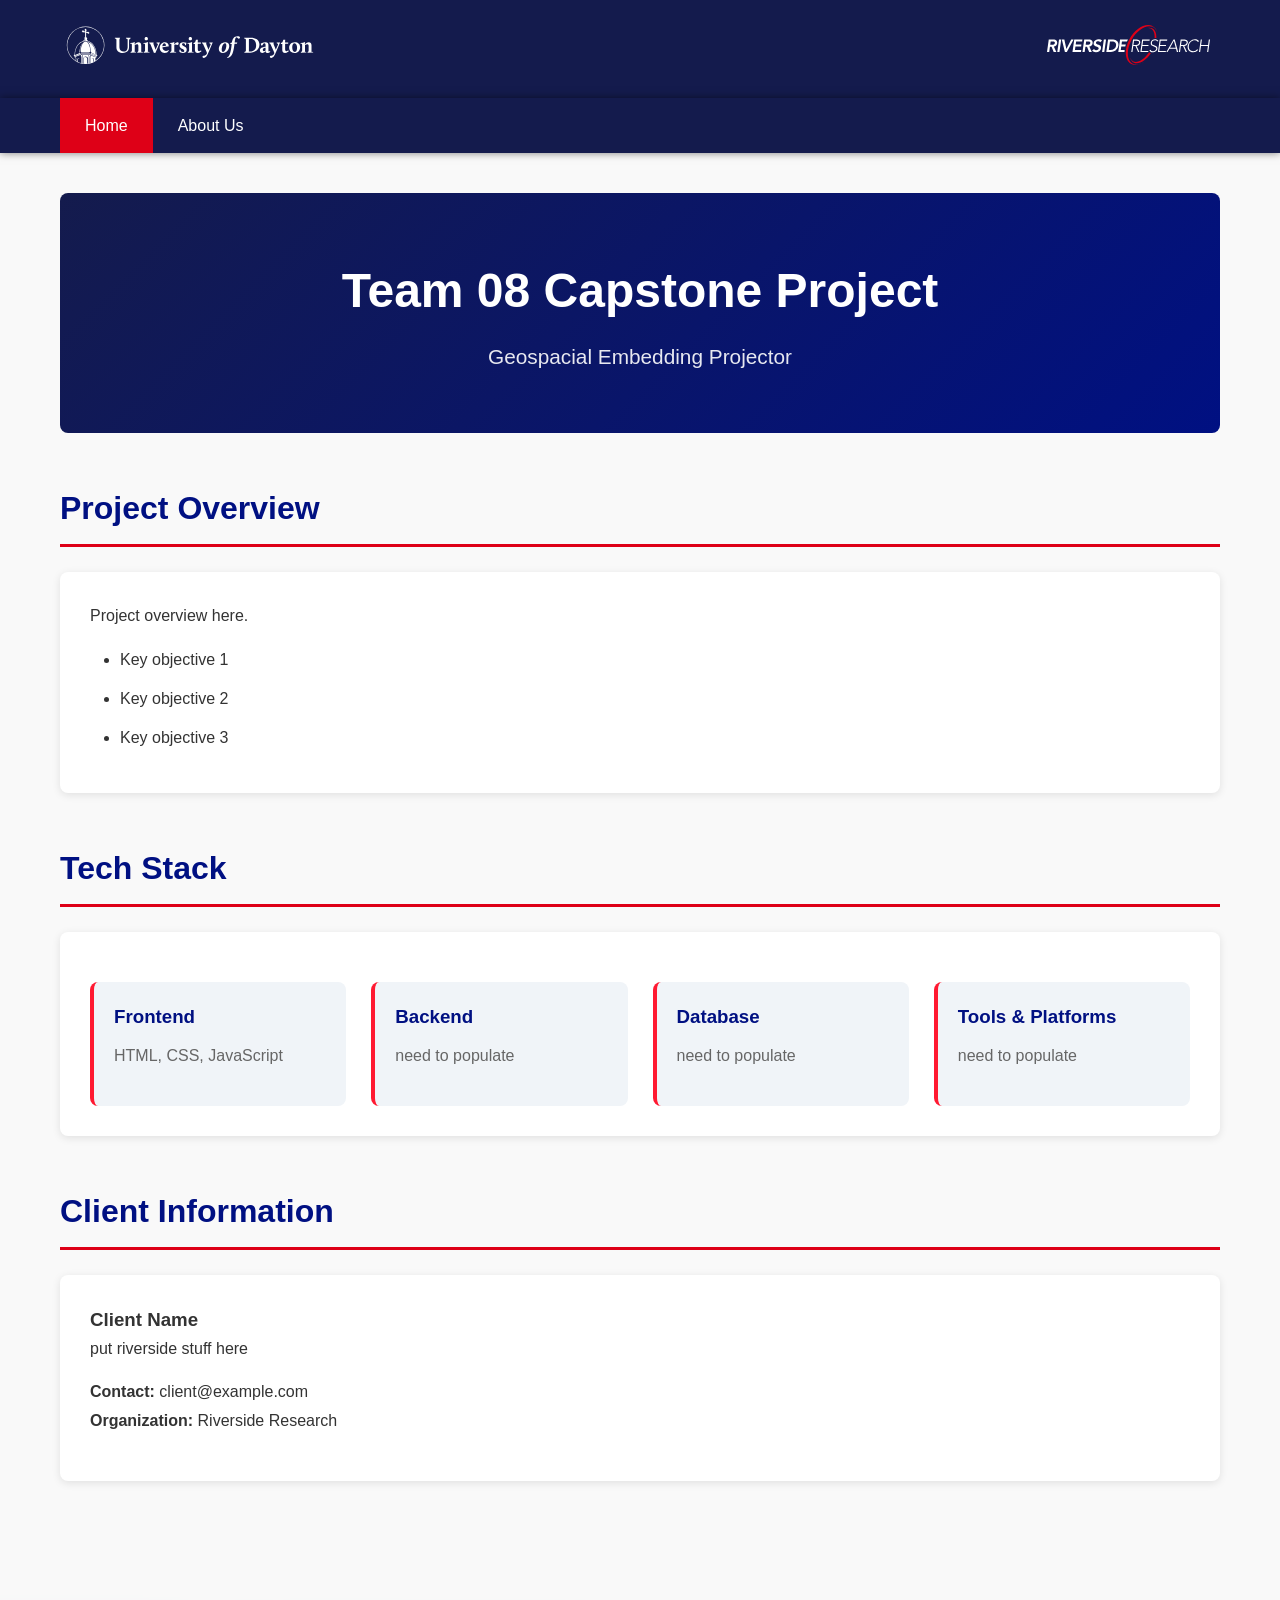
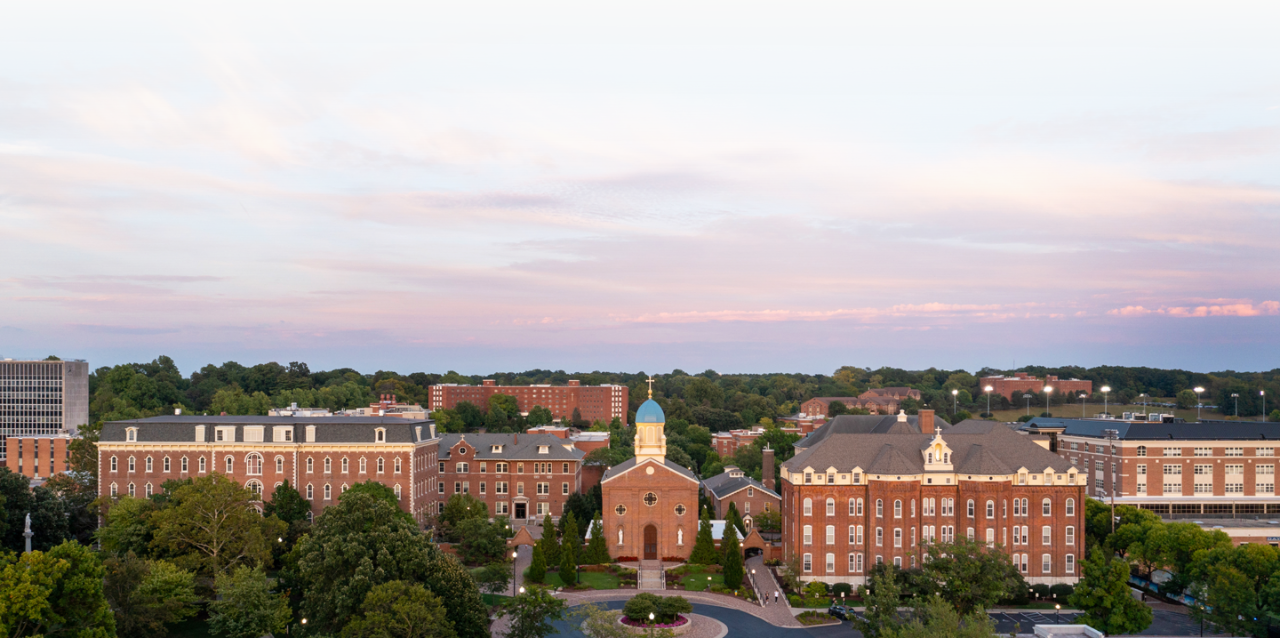
==== index.html @ 8d1a8d8e "fix conflict" ====
<!doctype html>
<!doctype html>
<html lang="en">
  <head>
    <meta charset="UTF-8" />
    <meta name="viewport" content="width=device-width, initial-scale=1.0" />
  <head>
    <meta charset="UTF-8" />
    <meta name="viewport" content="width=device-width, initial-scale=1.0" />
    <title>Team 08 Capstone Project</title>
    <link rel="stylesheet" href="css/style.css" />
    <link rel="icon" type="image/png" href="assets/logos/udayton.png" />
    <script src="scripts/header.js"></script>
  </head>
  <body>
    <div id="header" class="header"></div>
    <!-- Main Content -->
    <main>
      <section class="hero">
        <h1>Team 08 Capstone Project</h1>
        <p class="subtitle">Geospacial Embedding Projector</p>
      </section>

      <!-- Project Overview Section -->
      <section class="project-section">
        <h2>Project Overview</h2>
        <div class="section-content">
          <p>Project overview here.</p>
          <ul>
            <li>Key objective 1</li>
            <li>Key objective 2</li>
            <li>Key objective 3</li>
          </ul>
        </div>
      </section>

      <!-- Tech Stack Section -->
      <section class="project-section">
        <h2>Tech Stack</h2>
        <div class="section-content">
          <div class="tech-grid">
            <div class="tech-item">
              <h3>Frontend</h3>
              <p>HTML, CSS, JavaScript</p>
            </div>
            <div class="tech-item">
              <h3>Backend</h3>
              <p>need to populate</p>
            </div>
            <div class="tech-item">
              <h3>Database</h3>
              <p>need to populate</p>
            </div>
            <div class="tech-item">
              <h3>Tools & Platforms</h3>
              <p>need to populate</p>
            </div>
          </div>
        </div>
      </section>

      <!-- Client Information Section -->
      <section class="project-section">
        <h2>Client Information</h2>
        <div class="section-content">
          <h3>Client Name</h3>
          <p>put riverside stuff here</p>
          <p>
            <strong>Contact:</strong> client@example.com<br />
            <strong>Organization:</strong> Riverside Research
          </p>
        </div>
      </section>
    </main>
  </body>
  <footer>
    <img src="assets\aerial-view-of-chapel.jpg" alt="School Footer" />
  </footer>
</html>
---- css/style.css ----
:root {
  --dark-blue: #141b4d;
  --blue: #001082;
  --pale-blue: #485fff;
  --light-blue: #d5daff;
  --grey: #a7b3bf;
  --light-grey: #e8eef4;
  --off-white: #f9f9f9;
  --red: #de0017;
  --lighter-red: #ff1931;
  --green: #008b24;
  --lighter-green: #00be31;
}

/* General Styles */
* {
  margin: 0;
  padding: 0;
  box-sizing: border-box;
}

body {
  font-family: "Segoe UI", Tahoma, Geneva, Verdana, sans-serif;
  line-height: 1.6;
  color: #333;
  background-color: var(--off-white);
}

body::-webkit-scrollbar {
  display: none;
}

/* Header */
.header {
  position: sticky;
  top: 0;
  z-index: 100;
}
.header-container {
  /* box-shadow: 0 2px 4px rgba(0, 0, 0, 0.5); */
  /* z-index: 100; */
  background-color: var(--dark-blue);
}

.logo-section {
  display: flex;
  justify-content: space-between;
  align-items: center;
  max-width: 1200px;
  margin: 0 auto;
  padding: 20px;
}

.school-logo {
  height: 50px;
  width: auto;
  cursor: pointer;
}

.corp-logo {
  margin-right: 10px;
  height: 40px;
  width: auto;
  cursor: pointer;
}

@media (max-width: 768px) {
  .school-logo {
    height: 40px;
  }
  .corp-logo {
    height: 36px;
  }
}

@media (max-width: 480px) {
  .school-logo {
    height: 32px;
  }
  .corp-logo {
    height: 32px;
  }
}

/* Navigation Bar */
.navbar {
  box-shadow: 0 0 8px rgba(0, 0, 0, 0.5);
  z-index: 100;
  position: sticky;
  top: 0;
  background-color: var(--dark-blue);
  padding: 0;
}

.navbar ul {
  max-width: 1200px;
  margin: 0 auto;
  list-style: none;
  display: flex;
  padding: 0 20px;
}

.navbar li {
  margin: 0;
}

.navbar a {
  display: block;
  color: #fff;
  text-decoration: none;
  padding: 15px 25px;
  transition: background-color 0.3s ease;
  font-weight: 500;
}
.navbar a:hover {
  background-color: var(--blue);
}

.navbar a.active {
  background-color: var(--red);
}
.navbar a.active:hover {
  background-color: var(--lighter-red);
}

/* Main Content */
main {
  max-width: 1200px;
  margin: 0 auto;
  padding: 40px 20px;
}

/* Hero Section */
.hero {
  text-align: center;
  padding: 60px 20px;
  background: linear-gradient(135deg, var(--dark-blue) 0%, var(--blue) 100%);
  color: #fff;
  border-radius: 8px;
  margin-bottom: 50px;
}

.hero h1 {
  font-size: 3rem;
  margin-bottom: 10px;
}

.hero .subtitle {
  font-size: 1.3rem;
  opacity: 0.9;
}

/* Project Section */
.project-section {
  margin-bottom: 50px;
}

.project-section h2 {
  font-size: 2rem;
  color: var(--blue);
  margin-bottom: 25px;
  border-bottom: 3px solid var(--red);
  padding-bottom: 10px;
}

.section-content {
  background-color: #fff;
  padding: 30px;
  border-radius: 8px;
  box-shadow: 0 2px 8px rgba(0, 0, 0, 0.1);
}

.section-content p {
  margin-bottom: 15px;
  line-height: 1.8;
}

.section-content ul {
  margin-left: 30px;
  margin-top: 15px;
}

.section-content li {
  margin-bottom: 10px;
  line-height: 1.8;
}

/* Tech Grid */
.tech-grid {
  display: grid;
  grid-template-columns: repeat(auto-fit, minmax(250px, 1fr));
  gap: 25px;
  margin-top: 20px;
}

.tech-item {
  background-color: #f0f4f8;
  padding: 20px;
  border-radius: 8px;
  border-left: 4px solid var(--lighter-red);
  transition: transform 0.3s ease;
}

.tech-item:hover {
  transform: translateY(-5px);
}

.tech-item h3 {
  color: var(--blue);
  margin-bottom: 10px;
}

.tech-item p {
  color: #666;
}

/* Team Grid */
.team-grid {
  display: grid;
  grid-template-columns: repeat(auto-fit, minmax(220px, 1fr));
  gap: 24px;
  margin-top: 30px;
  justify-items: center;
}

.team-member {
  background-color: #fff;
  border-radius: 8px;
  overflow: hidden;
  box-shadow: 0 4px 12px rgba(0, 0, 0, 0.1);
  transition:
    transform 0.3s ease,
    box-shadow 0.3s ease;
  text-align: center;
  padding: 18px 16px 24px;
  max-width: 320px;
  width: 100%;
}

.team-member:hover {
  transform: translateY(-10px);
  box-shadow: 0 8px 20px rgba(0, 0, 0, 0.15);
}

.member-photo {
  display: block;
  margin-left: auto;
  margin-right: auto;
}

/* Full-width cover photo (use class "member-photo cover") */
.member-photo.cover {
  width: 100%;
  height: 220px;
  object-fit: cover;
  border-radius: 6px 6px 0 0;
}

/* Headshot / avatar (use class "member-photo headshot") */
.member-photo.headshot {
  width: 120px;
  height: 120px;
  object-fit: cover;
  border-radius: 50%;
  margin-top: 6px;
}

.team-member h3 {
  color: var(--blue);
  font-size: 1.4rem;
  margin: 20px 20px 5px 20px;
}

.member-role {
  color: var(--lighter-red);
  font-weight: 600;
  margin: 5px 20px;
  font-size: 0.95rem;
}

.member-bio {
  padding: 0 20px 20px 20px;
  color: #666;
  font-size: 0.95rem;
  line-height: 1.6;
}

/* Footer */
footer {
  margin: 0;
  padding: 0;
}

footer img {
  width: 100%;
  height: auto;
  display: block;
}

/* Responsive Design */
@media (max-width: 768px) {
  .hero h1 {
    font-size: 2rem;
  }

  .hero .subtitle {
    font-size: 1rem;
  }

  .project-section h2 {
    font-size: 1.5rem;
  }

  .tech-grid {
    grid-template-columns: 1fr;
  }

  .team-grid {
    grid-template-columns: 1fr;
  }
}

@media (max-width: 480px) {
  .hero h1 {
    font-size: 1.5rem;
  }

  .section-content {
    padding: 20px;
  }
}
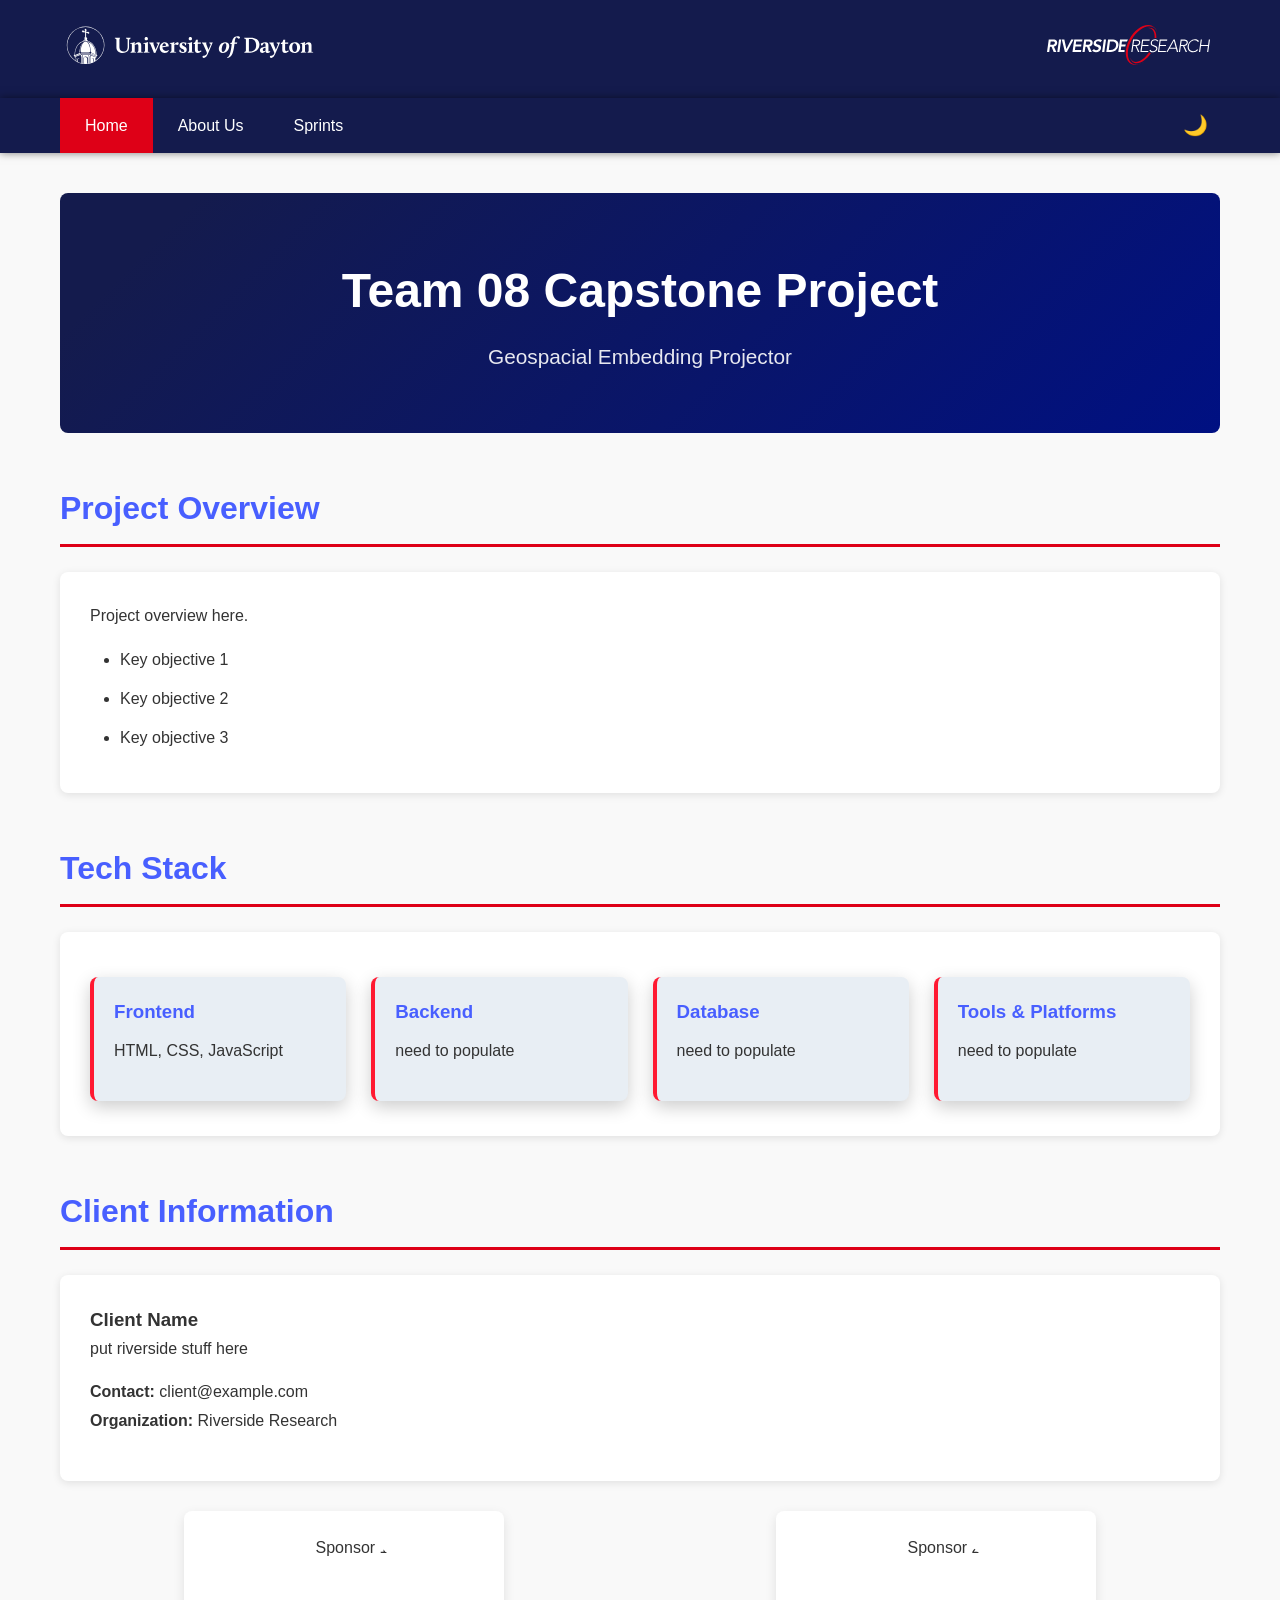
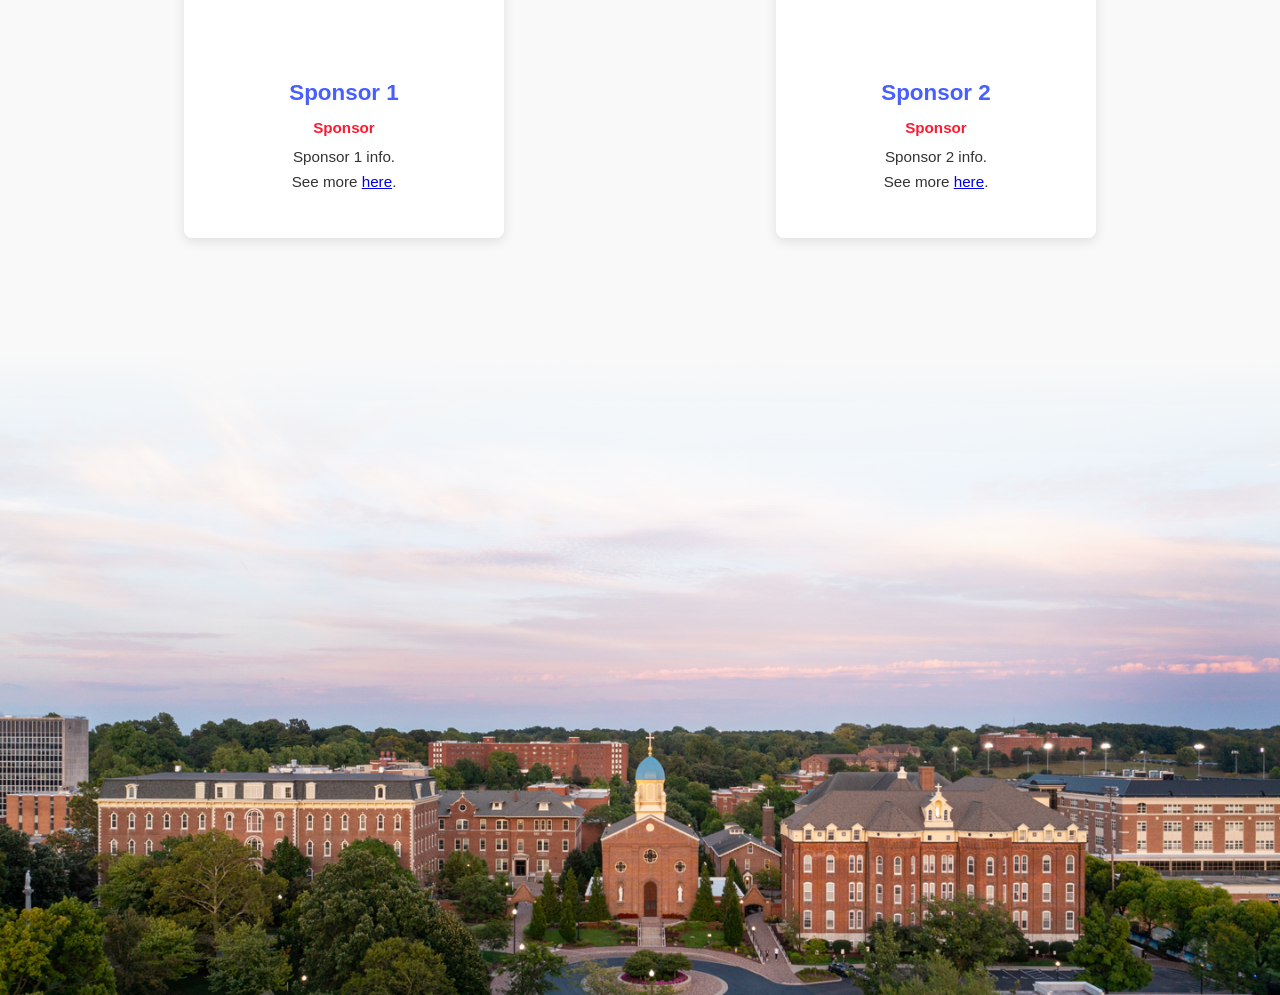
==== commit 83cb7192: "Themeing update + Dark Mode" ====
--- a/index.html
+++ b/index.html
@@ -1,4 +1,3 @@
-<!doctype html>
 <!doctype html>
 <html lang="en">
   <head>
@@ -70,6 +69,41 @@
             <strong>Organization:</strong> Riverside Research
           </p>
         </div>
+        <div class="team-grid">
+          <!-- Sponsor 1 -->
+          <div class="team-member">
+            <img
+              src="assets/portraits/Sponsor-1.jpg"
+              alt="Sponsor 1"
+              class="member-photo headshot"
+            />
+            <h3>Sponsor 1</h3>
+            <p class="member-role">Sponsor</p>
+            <p class="member-bio">
+              Sponsor 1 info.
+              <br />
+              See more
+              <a href="Sponser Site" target="_blank">here</a>.
+            </p>
+          </div>
+
+          <!-- Sponsor 2 -->
+          <div class="team-member">
+            <img
+              src="assets/portraits/Sponsor-2.jpg"
+              alt="Sponsor 2"
+              class="member-photo headshot"
+            />
+            <h3>Sponsor 2</h3>
+            <p class="member-role">Sponsor</p>
+            <p class="member-bio">
+              Sponsor 2 info.
+              <br />
+              See more
+              <a href="Sponser Site" target="_blank">here</a>.
+            </p>
+          </div>
+        </div>
       </section>
     </main>
   </body>
--- a/css/style.css
+++ b/css/style.css
@@ -1,29 +1,51 @@
 :root {
-  --dark-blue: #141b4d;
-  --blue: #001082;
-  --pale-blue: #485fff;
-  --light-blue: #d5daff;
-  --grey: #a7b3bf;
-  --light-grey: #e8eef4;
-  --off-white: #f9f9f9;
-  --red: #de0017;
-  --lighter-red: #ff1931;
-  --green: #008b24;
-  --lighter-green: #00be31;
+  --main-color: #141b4d;
+  --secondary-color: #001082;
+  --accent-color: #485fff;
+  --extra-color: #d5daff;
+  --text: #333;
+  --main-grey: #e8eef4;
+  --main-white: #f9f9f9;
+  --main-red: #de0017;
+  --accent-red: #ff1931;
+  --main-green: #008b24;
+  --accent-green: #00be31;
+  --base-1: #fff;
+  --base-2: #000;
+}
+:root.dark-mode {
+  --main-color: #0d1238;
+  --secondary-color: #001082;
+  --accent-color: #485fff;
+  --extra-color: #d5daff;
+  --text: #e6e9f2;
+  --main-grey: #1c1f2e;
+  --main-white: #121420;
+  --main-red: #de0017;
+  --accent-red: #ff1931;
+  --main-green: #008b24;
+  --accent-green: #00be31;
+  --base-1: #1a1d2b;
+  --base-2: #ffffff;
 }
 
 /* General Styles */
 * {
+  overscroll-behavior: none;
   margin: 0;
   padding: 0;
   box-sizing: border-box;
+  transition:
+    background-color 0.3s ease,
+    color 0.3s ease,
+    border-color 0.3s ease;
 }
 
 body {
   font-family: "Segoe UI", Tahoma, Geneva, Verdana, sans-serif;
   line-height: 1.6;
-  color: #333;
-  background-color: var(--off-white);
+  background-color: var(--main-white);
+  color: var(--text);
 }
 
 body::-webkit-scrollbar {
@@ -39,7 +61,7 @@
 .header-container {
   /* box-shadow: 0 2px 4px rgba(0, 0, 0, 0.5); */
   /* z-index: 100; */
-  background-color: var(--dark-blue);
+  background-color: var(--main-color);
 }
 
 .logo-section {
@@ -88,8 +110,9 @@
   z-index: 100;
   position: sticky;
   top: 0;
-  background-color: var(--dark-blue);
+  background-color: var(--main-color);
   padding: 0;
+  color: #fff;
 }
 
 .navbar ul {
@@ -100,9 +123,9 @@
   padding: 0 20px;
 }
 
-.navbar li {
+/* .navbar li {
   margin: 0;
-}
+} */
 
 .navbar a {
   display: block;
@@ -113,14 +136,28 @@
   font-weight: 500;
 }
 .navbar a:hover {
-  background-color: var(--blue);
+  background-color: var(--secondary-color);
 }
 
 .navbar a.active {
-  background-color: var(--red);
+  background-color: var(--main-red);
 }
 .navbar a.active:hover {
-  background-color: var(--lighter-red);
+  background-color: var(--accent-red);
+}
+
+.theme-btn {
+  background: none;
+  color: var(--base-1);
+  padding: 0px 12px;
+  cursor: pointer;
+  font-size: 20px;
+  border: none;
+  margin-left: auto;
+}
+
+.theme-btn:hover {
+  background-color: var(--secondary-color);
 }
 
 /* Main Content */
@@ -134,10 +171,15 @@
 .hero {
   text-align: center;
   padding: 60px 20px;
-  background: linear-gradient(135deg, var(--dark-blue) 0%, var(--blue) 100%);
-  color: #fff;
+  background: linear-gradient(
+    135deg,
+    var(--main-color) 10%,
+    var(--secondary-color) 100%
+  );
+  color: var(--white);
   border-radius: 8px;
   margin-bottom: 50px;
+  color: #fff;
 }
 
 .hero h1 {
@@ -157,14 +199,14 @@
 
 .project-section h2 {
   font-size: 2rem;
-  color: var(--blue);
+  color: var(--accent-color);
   margin-bottom: 25px;
-  border-bottom: 3px solid var(--red);
+  border-bottom: 3px solid var(--main-red);
   padding-bottom: 10px;
 }
 
 .section-content {
-  background-color: #fff;
+  background-color: var(--base-1);
   padding: 30px;
   border-radius: 8px;
   box-shadow: 0 2px 8px rgba(0, 0, 0, 0.1);
@@ -194,24 +236,20 @@
 }
 
 .tech-item {
-  background-color: #f0f4f8;
+  background-color: var(--main-grey);
   padding: 20px;
   border-radius: 8px;
-  border-left: 4px solid var(--lighter-red);
-  transition: transform 0.3s ease;
-}
-
-.tech-item:hover {
+  border-left: 4px solid var(--accent-red);
   transform: translateY(-5px);
-}
-
+  box-shadow: 0 6px 18px rgba(0, 0, 0, 0.2);
+}
 .tech-item h3 {
-  color: var(--blue);
+  color: var(--accent-color);
   margin-bottom: 10px;
 }
 
 .tech-item p {
-  color: #666;
+  color: var(--text);
 }
 
 /* Team Grid */
@@ -224,7 +262,7 @@
 }
 
 .team-member {
-  background-color: #fff;
+  background-color: var(--base-1);
   border-radius: 8px;
   overflow: hidden;
   box-shadow: 0 4px 12px rgba(0, 0, 0, 0.1);
@@ -266,13 +304,13 @@
 }
 
 .team-member h3 {
-  color: var(--blue);
+  color: var(--accent-color);
   font-size: 1.4rem;
   margin: 20px 20px 5px 20px;
 }
 
 .member-role {
-  color: var(--lighter-red);
+  color: var(--accent-red);
   font-weight: 600;
   margin: 5px 20px;
   font-size: 0.95rem;
@@ -280,7 +318,7 @@
 
 .member-bio {
   padding: 0 20px 20px 20px;
-  color: #666;
+  color: var(--text);
   font-size: 0.95rem;
   line-height: 1.6;
 }
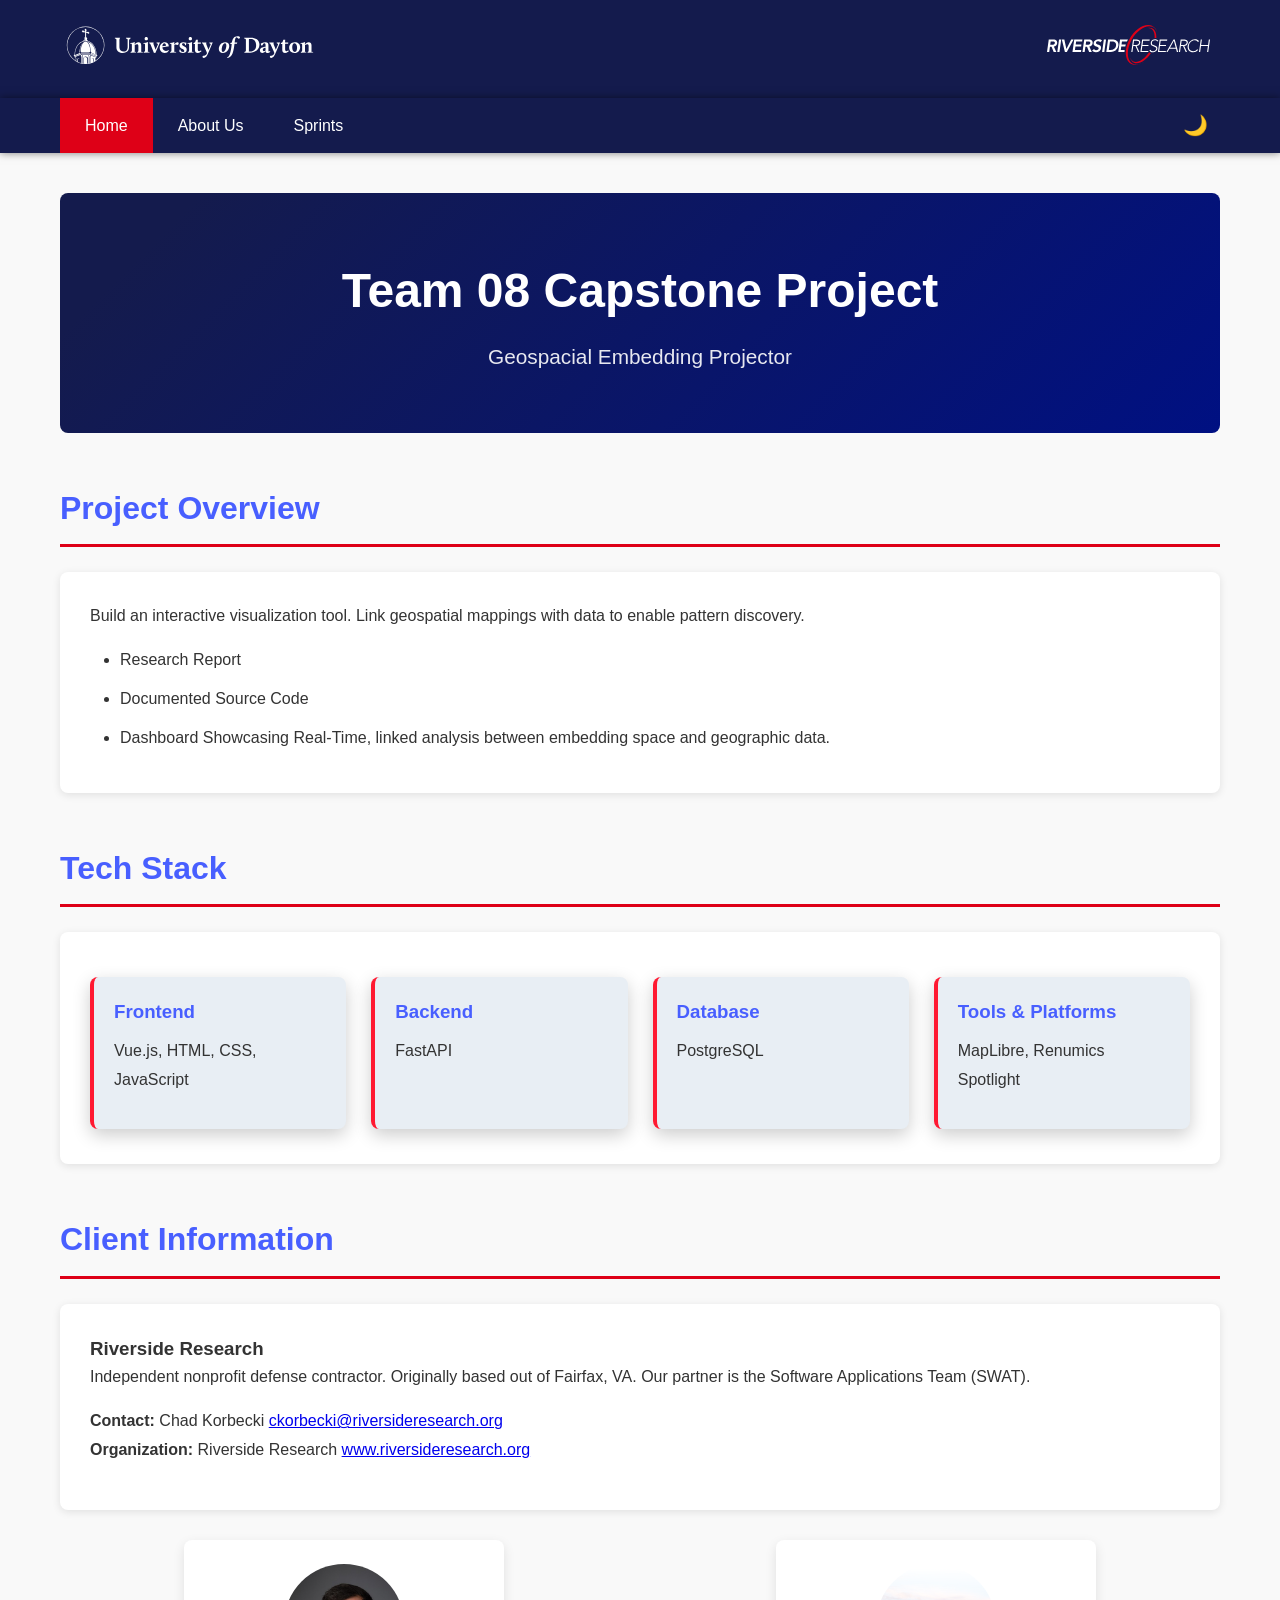
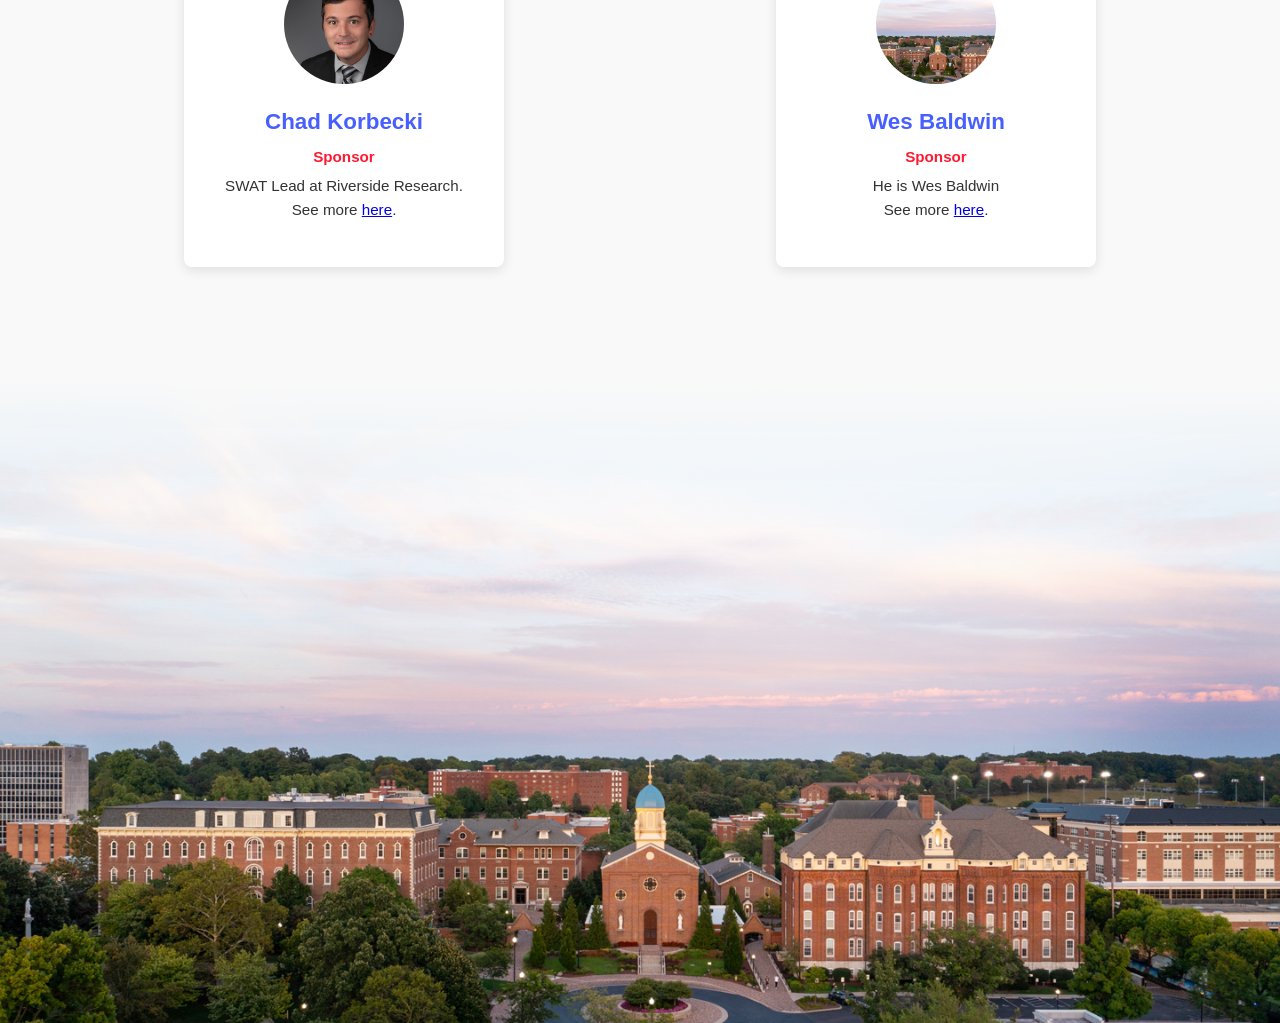
==== commit 78a0c011: "fill out website info" ====
--- a/index.html
+++ b/index.html
@@ -1,3 +1,4 @@
+<!doctype html>
 <!doctype html>
 <html lang="en">
   <head>
@@ -24,11 +25,13 @@
       <section class="project-section">
         <h2>Project Overview</h2>
         <div class="section-content">
-          <p>Project overview here.</p>
+          <p>Build an interactive visualization tool. 
+Link geospatial mappings with data to enable pattern discovery.
+</p>
           <ul>
-            <li>Key objective 1</li>
-            <li>Key objective 2</li>
-            <li>Key objective 3</li>
+            <li>Research Report</li>
+            <li>Documented Source Code</li>
+            <li>Dashboard Showcasing Real-Time, linked analysis between embedding space and geographic data.</li>
           </ul>
         </div>
       </section>
@@ -40,19 +43,19 @@
           <div class="tech-grid">
             <div class="tech-item">
               <h3>Frontend</h3>
-              <p>HTML, CSS, JavaScript</p>
+              <p>Vue.js, HTML, CSS, JavaScript</p>
             </div>
             <div class="tech-item">
               <h3>Backend</h3>
-              <p>need to populate</p>
+              <p>FastAPI</p>
             </div>
             <div class="tech-item">
               <h3>Database</h3>
-              <p>need to populate</p>
+              <p>PostgreSQL</p>
             </div>
             <div class="tech-item">
               <h3>Tools & Platforms</h3>
-              <p>need to populate</p>
+              <p>MapLibre, Renumics Spotlight</p>
             </div>
           </div>
         </div>
@@ -62,42 +65,43 @@
       <section class="project-section">
         <h2>Client Information</h2>
         <div class="section-content">
-          <h3>Client Name</h3>
-          <p>put riverside stuff here</p>
+          <h3>Riverside Research</h3>
+          <p>Independent nonprofit defense contractor. Originally based out of Fairfax, VA. Our partner is the Software Applications Team (SWAT).</p>
           <p>
-            <strong>Contact:</strong> client@example.com<br />
-            <strong>Organization:</strong> Riverside Research
+            <strong>Contact:</strong> Chad Korbecki <a href="mailto:ckorbecki@riversideresearch.org">ckorbecki@riversideresearch.org</a><br />
+            <strong>Organization:</strong> Riverside Research 
+            <a href="https://www.riversideresearch.org/" target="_blank">www.riversideresearch.org</a>
           </p>
         </div>
         <div class="team-grid">
           <!-- Sponsor 1 -->
           <div class="team-member">
             <img
-              src="assets/portraits/Sponsor-1.jpg"
-              alt="Sponsor 1"
+              src="assets/portraits/chad-headshot.jpg"
+              alt="Chad Korbecki"
               class="member-photo headshot"
             />
-            <h3>Sponsor 1</h3>
+            <h3>Chad Korbecki</h3>
             <p class="member-role">Sponsor</p>
             <p class="member-bio">
-              Sponsor 1 info.
+              SWAT Lead at Riverside Research.
               <br />
               See more
-              <a href="Sponser Site" target="_blank">here</a>.
+              <a href="https://www.linkedin.com/in/chad-korbecki-10635127/" target="_blank">here</a>.
             </p>
           </div>
 
           <!-- Sponsor 2 -->
           <div class="team-member">
             <img
-              src="assets/portraits/Sponsor-2.jpg"
+              src="assets/aerial-view-of-chapel.jpg"
               alt="Sponsor 2"
               class="member-photo headshot"
             />
-            <h3>Sponsor 2</h3>
+            <h3>Wes Baldwin</h3>
             <p class="member-role">Sponsor</p>
             <p class="member-bio">
-              Sponsor 2 info.
+              He is Wes Baldwin
               <br />
               See more
               <a href="Sponser Site" target="_blank">here</a>.
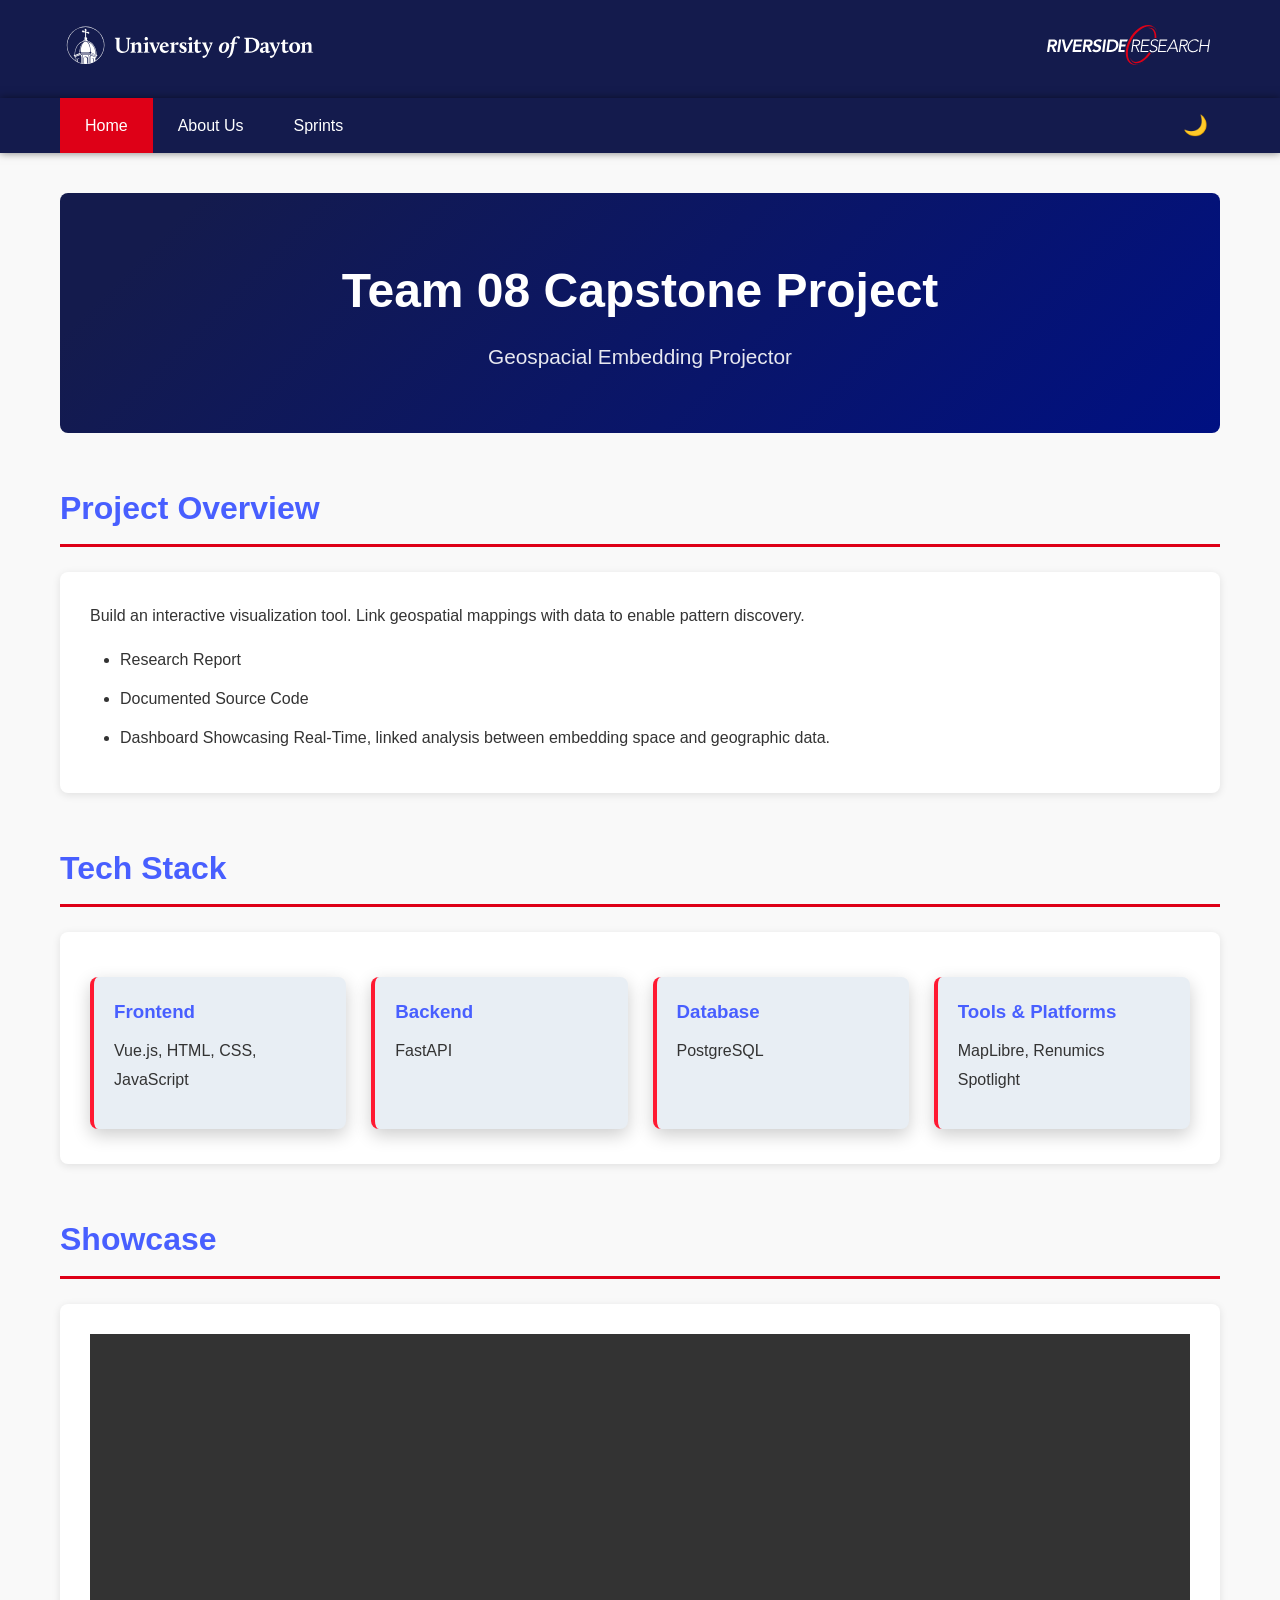
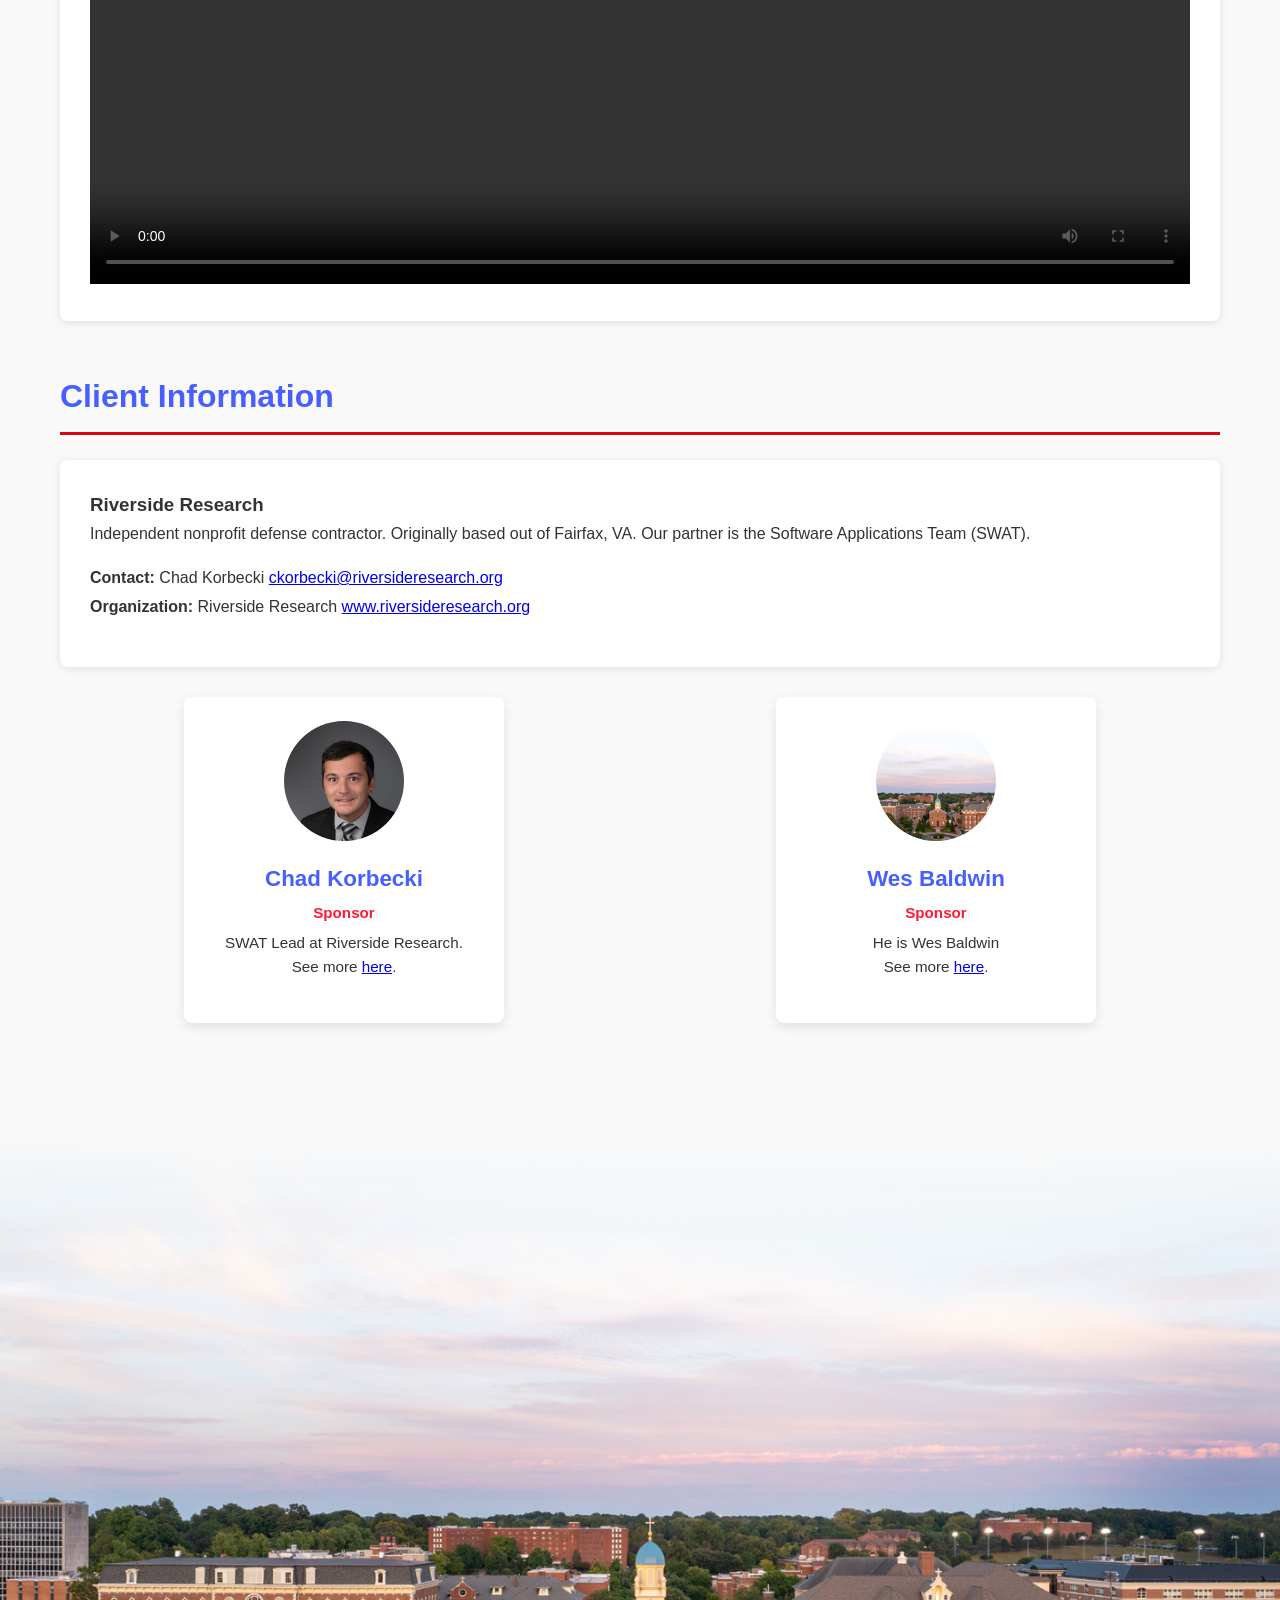
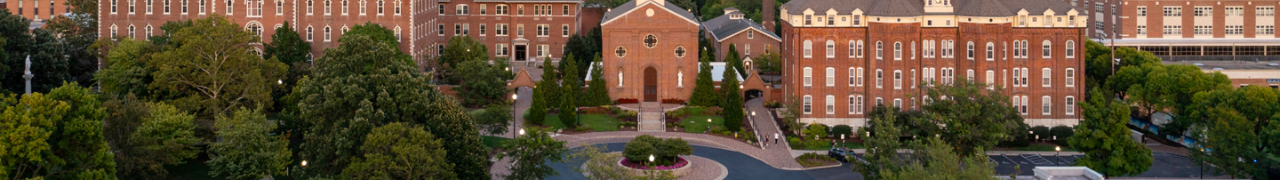
==== commit d3bb801c: "Add Demo Video" ====
--- a/index.html
+++ b/index.html
@@ -61,6 +61,14 @@
         </div>
       </section>
 
+      <!-- Demo Section -->
+      <section class="project-section">
+        <h2>Showcase</h2>
+        <div class="section-content">
+          <video src="assets/MVP_Demo.mp4" controls style="width: 100%;"></video>
+        </div>
+      </section>
+
       <!-- Client Information Section -->
       <section class="project-section">
         <h2>Client Information</h2>
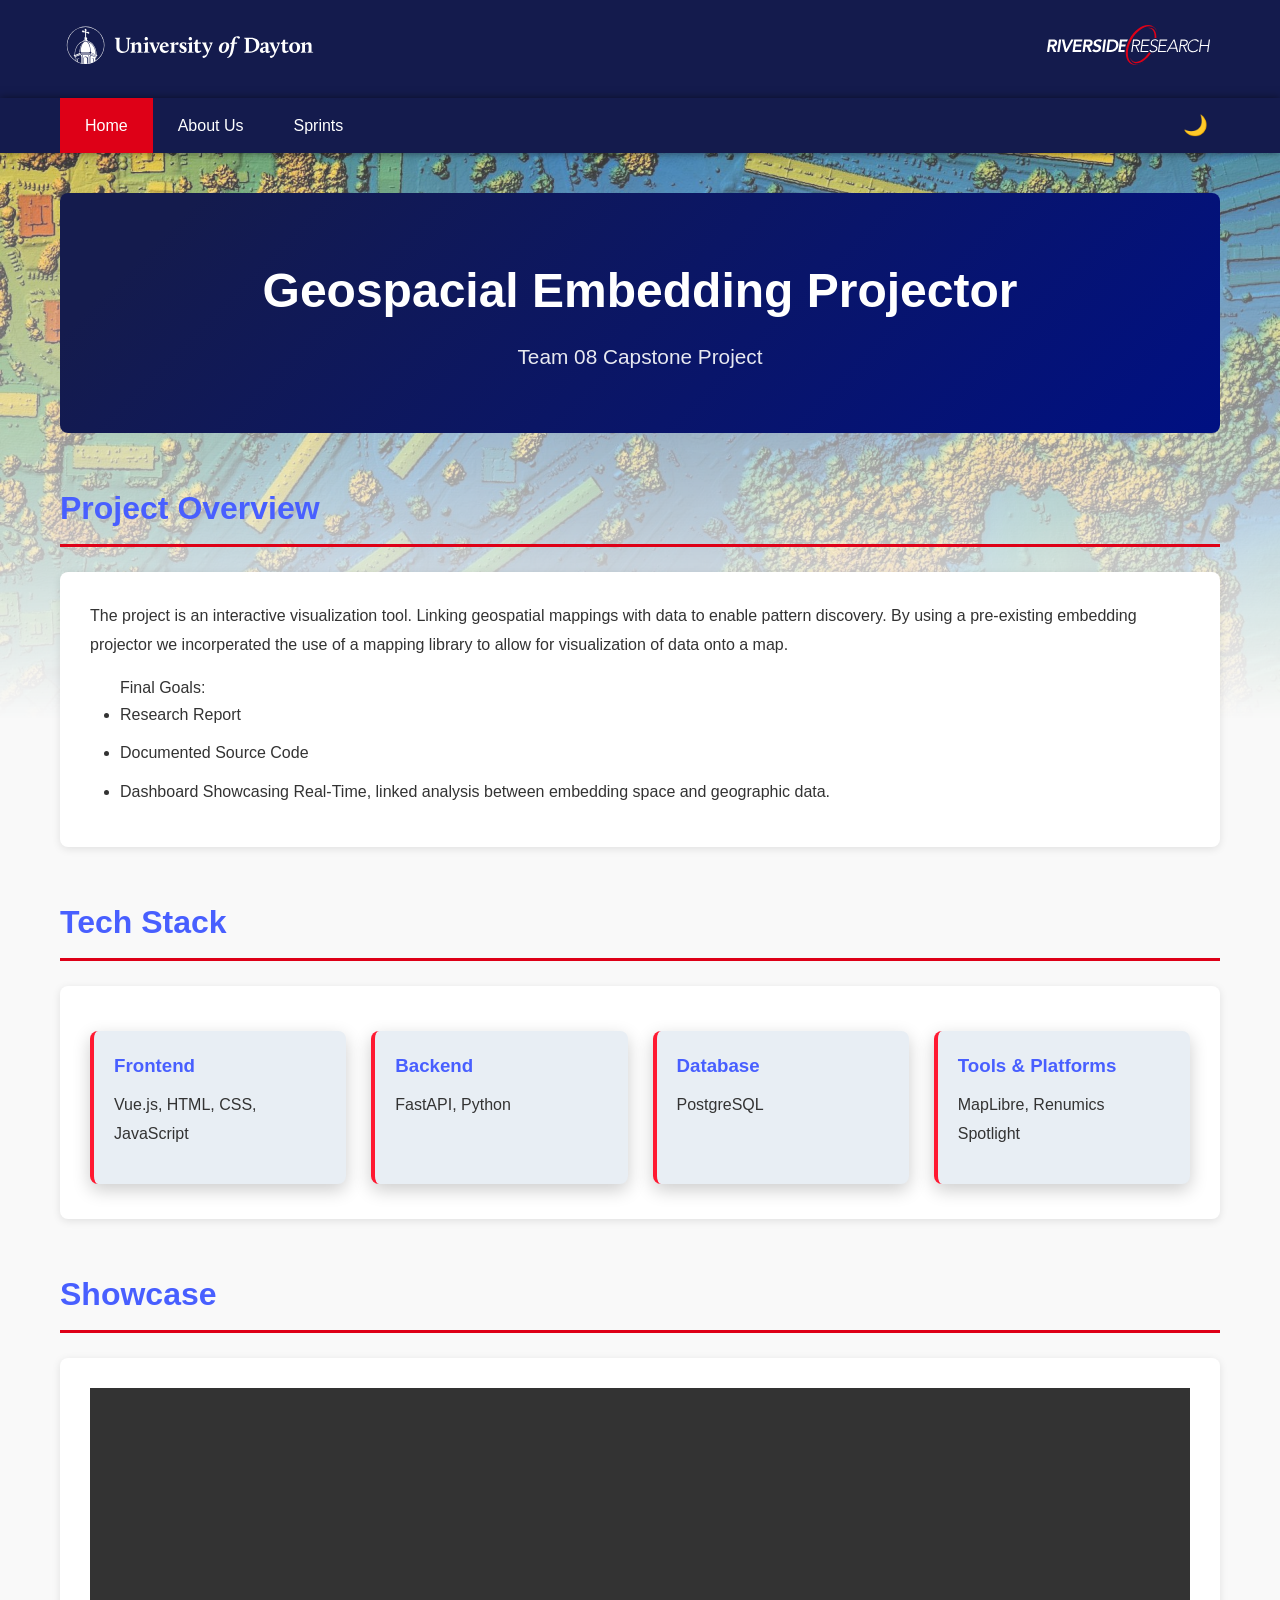
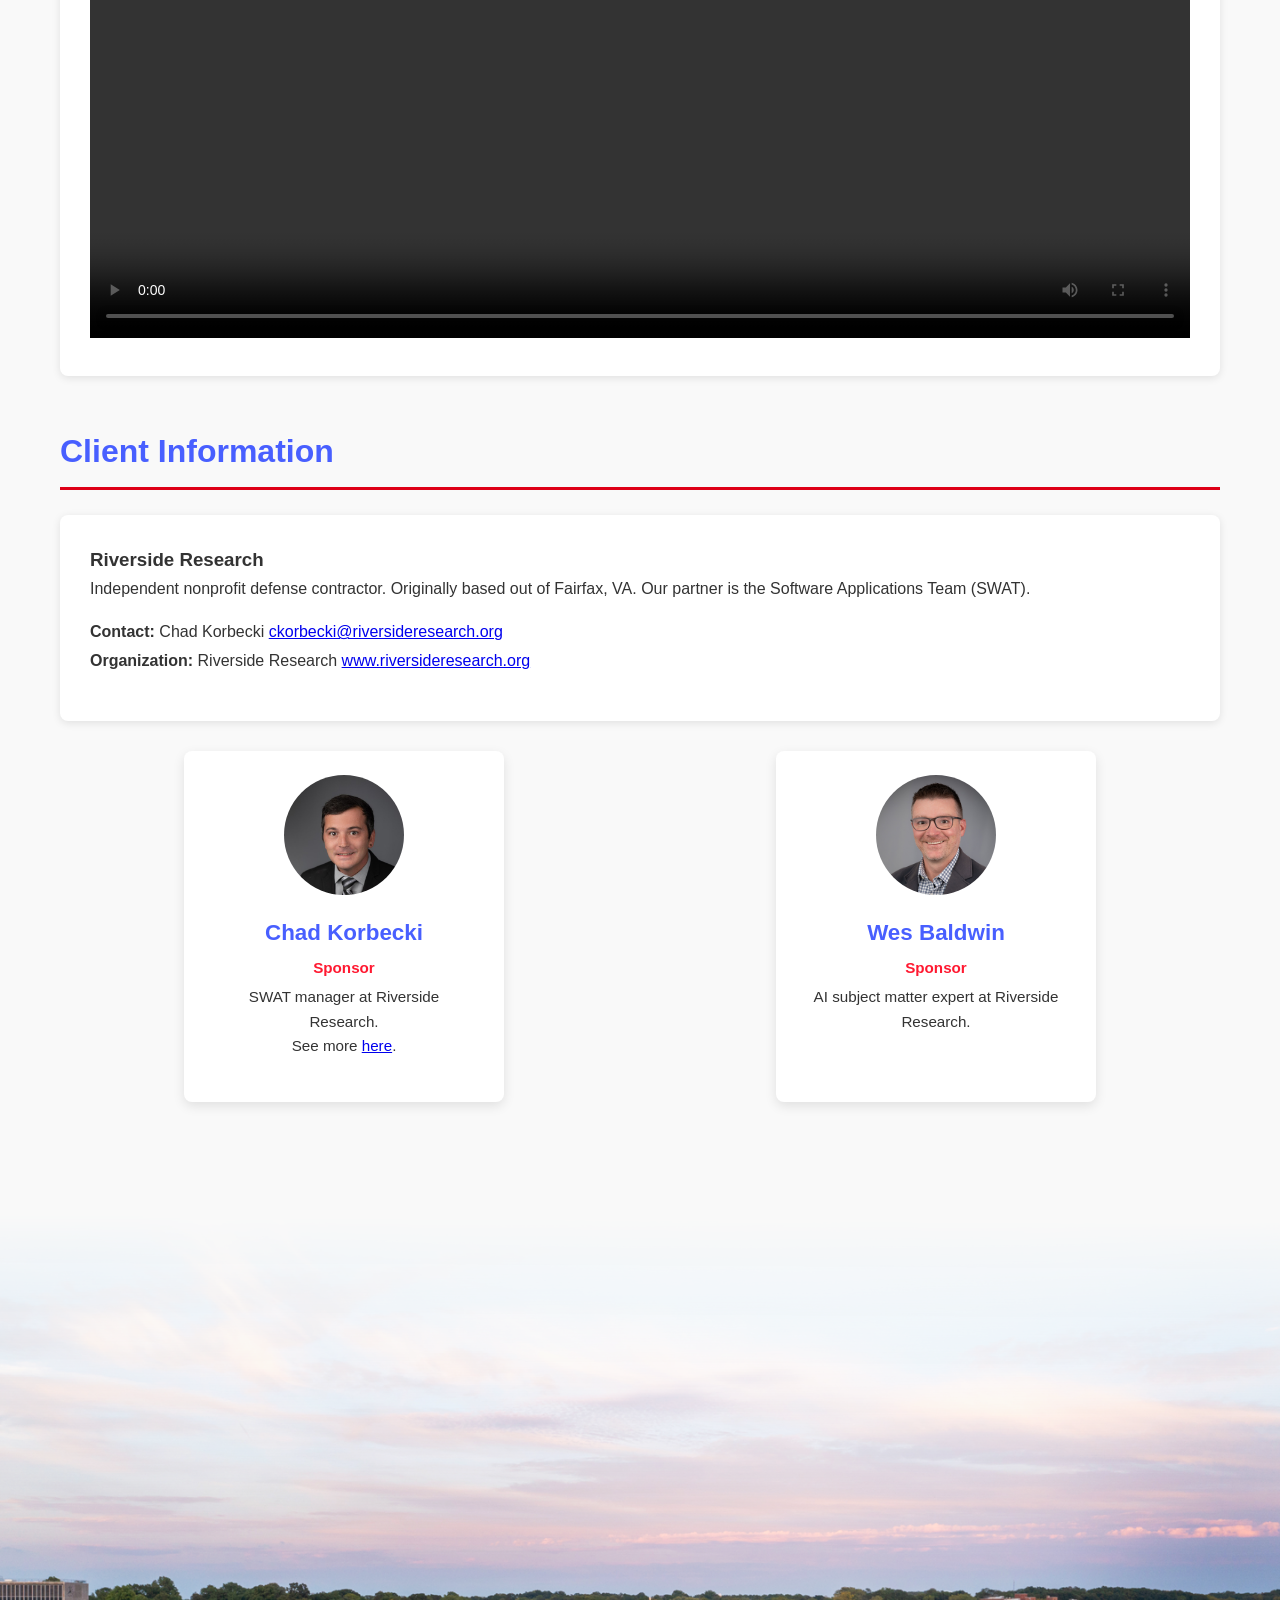
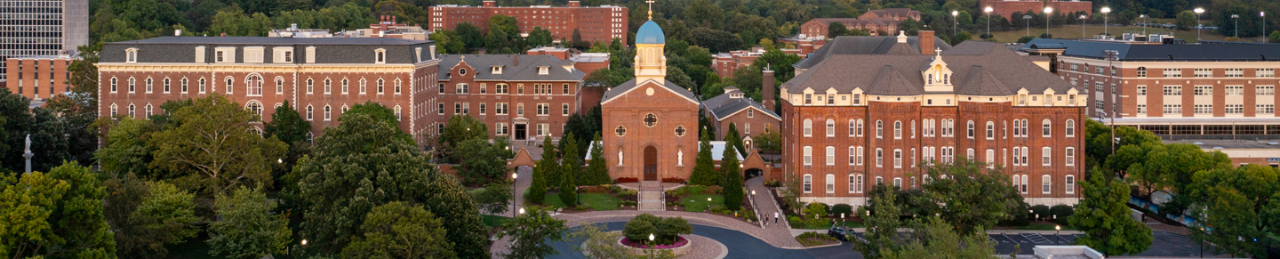
==== commit 13649e20: "websiteupdate" ====
--- a/index.html
+++ b/index.html
@@ -1,9 +1,6 @@
 <!doctype html>
 <!doctype html>
 <html lang="en">
-  <head>
-    <meta charset="UTF-8" />
-    <meta name="viewport" content="width=device-width, initial-scale=1.0" />
   <head>
     <meta charset="UTF-8" />
     <meta name="viewport" content="width=device-width, initial-scale=1.0" />
@@ -17,21 +14,31 @@
     <!-- Main Content -->
     <main>
       <section class="hero">
-        <h1>Team 08 Capstone Project</h1>
-        <p class="subtitle">Geospacial Embedding Projector</p>
+        <h1>Geospacial Embedding Projector</h1>
+        <p class="subtitle">Team 08 Capstone Project</p>
       </section>
+      <div class="hero-image">
+        <img src="assets\background\geo-fade.png" alt="Geo Header" />
+      </div>
 
       <!-- Project Overview Section -->
       <section class="project-section">
         <h2>Project Overview</h2>
         <div class="section-content">
-          <p>Build an interactive visualization tool. 
-Link geospatial mappings with data to enable pattern discovery.
-</p>
+          <p>
+            The project is an interactive visualization tool. Linking geospatial
+            mappings with data to enable pattern discovery. By using a
+            pre-existing embedding projector we incorperated the use of a
+            mapping library to allow for visualization of data onto a map.
+          </p>
           <ul>
+            Final Goals:
             <li>Research Report</li>
             <li>Documented Source Code</li>
-            <li>Dashboard Showcasing Real-Time, linked analysis between embedding space and geographic data.</li>
+            <li>
+              Dashboard Showcasing Real-Time, linked analysis between embedding
+              space and geographic data.
+            </li>
           </ul>
         </div>
       </section>
@@ -47,7 +54,7 @@
             </div>
             <div class="tech-item">
               <h3>Backend</h3>
-              <p>FastAPI</p>
+              <p>FastAPI, Python</p>
             </div>
             <div class="tech-item">
               <h3>Database</h3>
@@ -65,7 +72,7 @@
       <section class="project-section">
         <h2>Showcase</h2>
         <div class="section-content">
-          <video src="assets/MVP_Demo.mp4" controls style="width: 100%;"></video>
+          <video src="assets/MVP_Demo.mp4" controls style="width: 100%"></video>
         </div>
       </section>
 
@@ -74,11 +81,19 @@
         <h2>Client Information</h2>
         <div class="section-content">
           <h3>Riverside Research</h3>
-          <p>Independent nonprofit defense contractor. Originally based out of Fairfax, VA. Our partner is the Software Applications Team (SWAT).</p>
           <p>
-            <strong>Contact:</strong> Chad Korbecki <a href="mailto:ckorbecki@riversideresearch.org">ckorbecki@riversideresearch.org</a><br />
-            <strong>Organization:</strong> Riverside Research 
-            <a href="https://www.riversideresearch.org/" target="_blank">www.riversideresearch.org</a>
+            Independent nonprofit defense contractor. Originally based out of
+            Fairfax, VA. Our partner is the Software Applications Team (SWAT).
+          </p>
+          <p>
+            <strong>Contact:</strong> Chad Korbecki
+            <a href="mailto:ckorbecki@riversideresearch.org"
+              >ckorbecki@riversideresearch.org</a
+            ><br />
+            <strong>Organization:</strong> Riverside Research
+            <a href="https://www.riversideresearch.org/" target="_blank"
+              >www.riversideresearch.org</a
+            >
           </p>
         </div>
         <div class="team-grid">
@@ -92,27 +107,29 @@
             <h3>Chad Korbecki</h3>
             <p class="member-role">Sponsor</p>
             <p class="member-bio">
-              SWAT Lead at Riverside Research.
+              SWAT manager at Riverside Research.
               <br />
               See more
-              <a href="https://www.linkedin.com/in/chad-korbecki-10635127/" target="_blank">here</a>.
+              <a
+                href="https://www.linkedin.com/in/chad-korbecki-10635127/"
+                target="_blank"
+                >here</a
+              >.
             </p>
           </div>
 
           <!-- Sponsor 2 -->
           <div class="team-member">
             <img
-              src="assets/aerial-view-of-chapel.jpg"
+              src="assets/portraits/Baldwin_Raymond-322x324.jpg"
               alt="Sponsor 2"
               class="member-photo headshot"
             />
             <h3>Wes Baldwin</h3>
             <p class="member-role">Sponsor</p>
             <p class="member-bio">
-              He is Wes Baldwin
+              AI subject matter expert at Riverside Research.
               <br />
-              See more
-              <a href="Sponser Site" target="_blank">here</a>.
             </p>
           </div>
         </div>
@@ -120,6 +137,9 @@
     </main>
   </body>
   <footer>
-    <img src="assets\aerial-view-of-chapel.jpg" alt="School Footer" />
+    <img
+      src="assets\background\aerial-view-of-chapel.jpg"
+      alt="School Footer"
+    />
   </footer>
 </html>
--- a/css/style.css
+++ b/css/style.css
@@ -192,6 +192,14 @@
   opacity: 0.9;
 }
 
+.hero-image img {
+  width: 100%;
+  position: absolute;
+  left: 0;
+  top: 0;
+  z-index: -1;
+}
+
 /* Project Section */
 .project-section {
   margin-bottom: 50px;
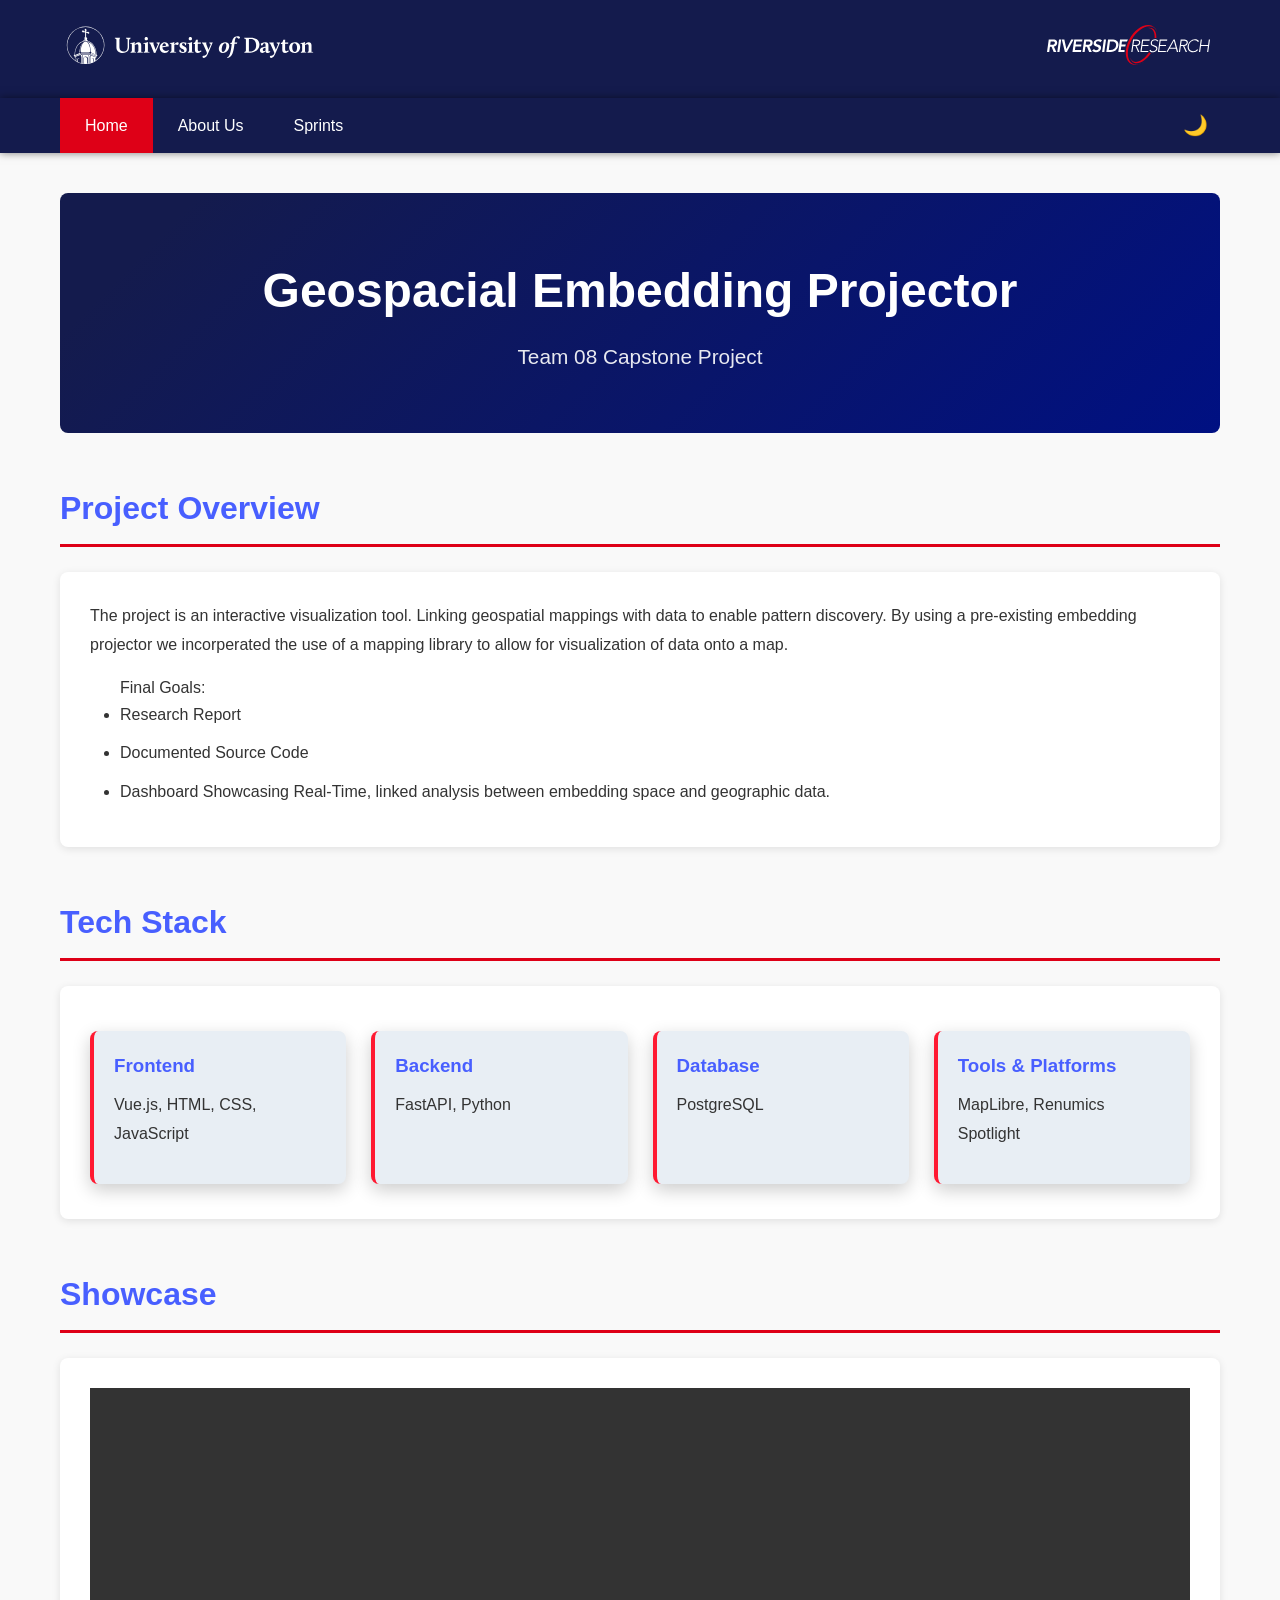
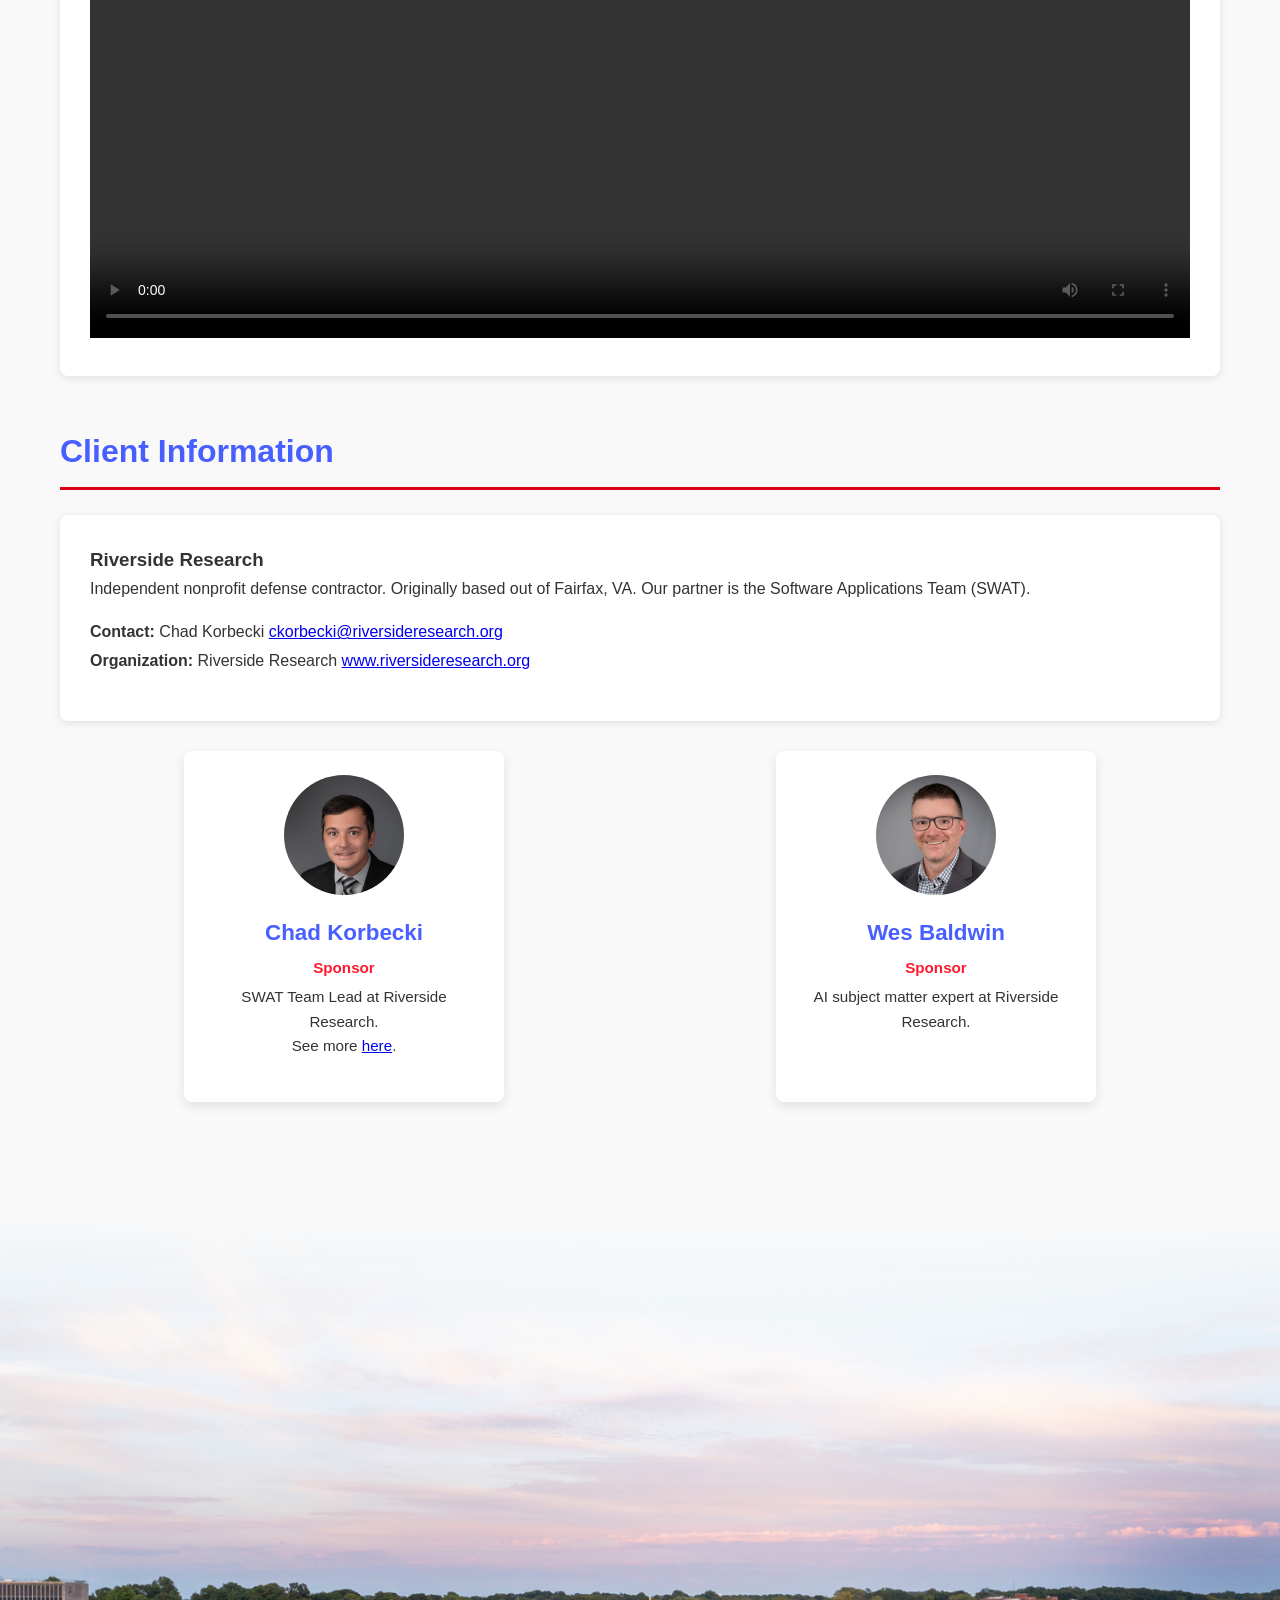
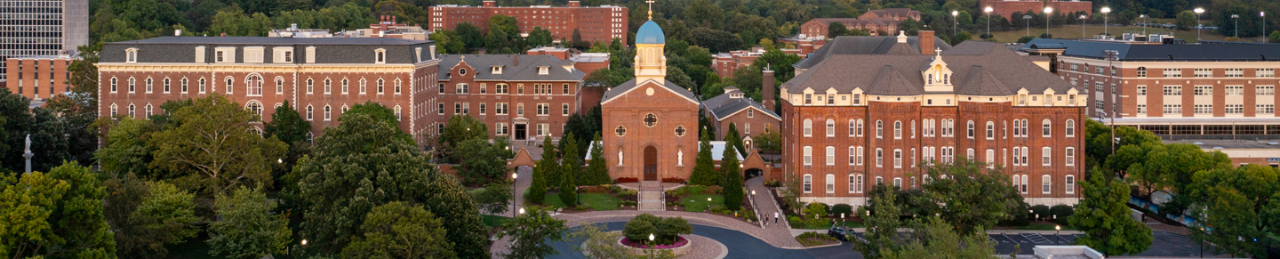
==== commit 688c1652: "update" ====
--- a/index.html
+++ b/index.html
@@ -17,9 +17,6 @@
         <h1>Geospacial Embedding Projector</h1>
         <p class="subtitle">Team 08 Capstone Project</p>
       </section>
-      <div class="hero-image">
-        <img src="assets\background\geo-fade.png" alt="Geo Header" />
-      </div>
 
       <!-- Project Overview Section -->
       <section class="project-section">
@@ -107,7 +104,7 @@
             <h3>Chad Korbecki</h3>
             <p class="member-role">Sponsor</p>
             <p class="member-bio">
-              SWAT manager at Riverside Research.
+              SWAT Team Lead at Riverside Research.
               <br />
               See more
               <a
--- a/css/style.css
+++ b/css/style.css
@@ -192,14 +192,6 @@
   opacity: 0.9;
 }
 
-.hero-image img {
-  width: 100%;
-  position: absolute;
-  left: 0;
-  top: 0;
-  z-index: -1;
-}
-
 /* Project Section */
 .project-section {
   margin-bottom: 50px;
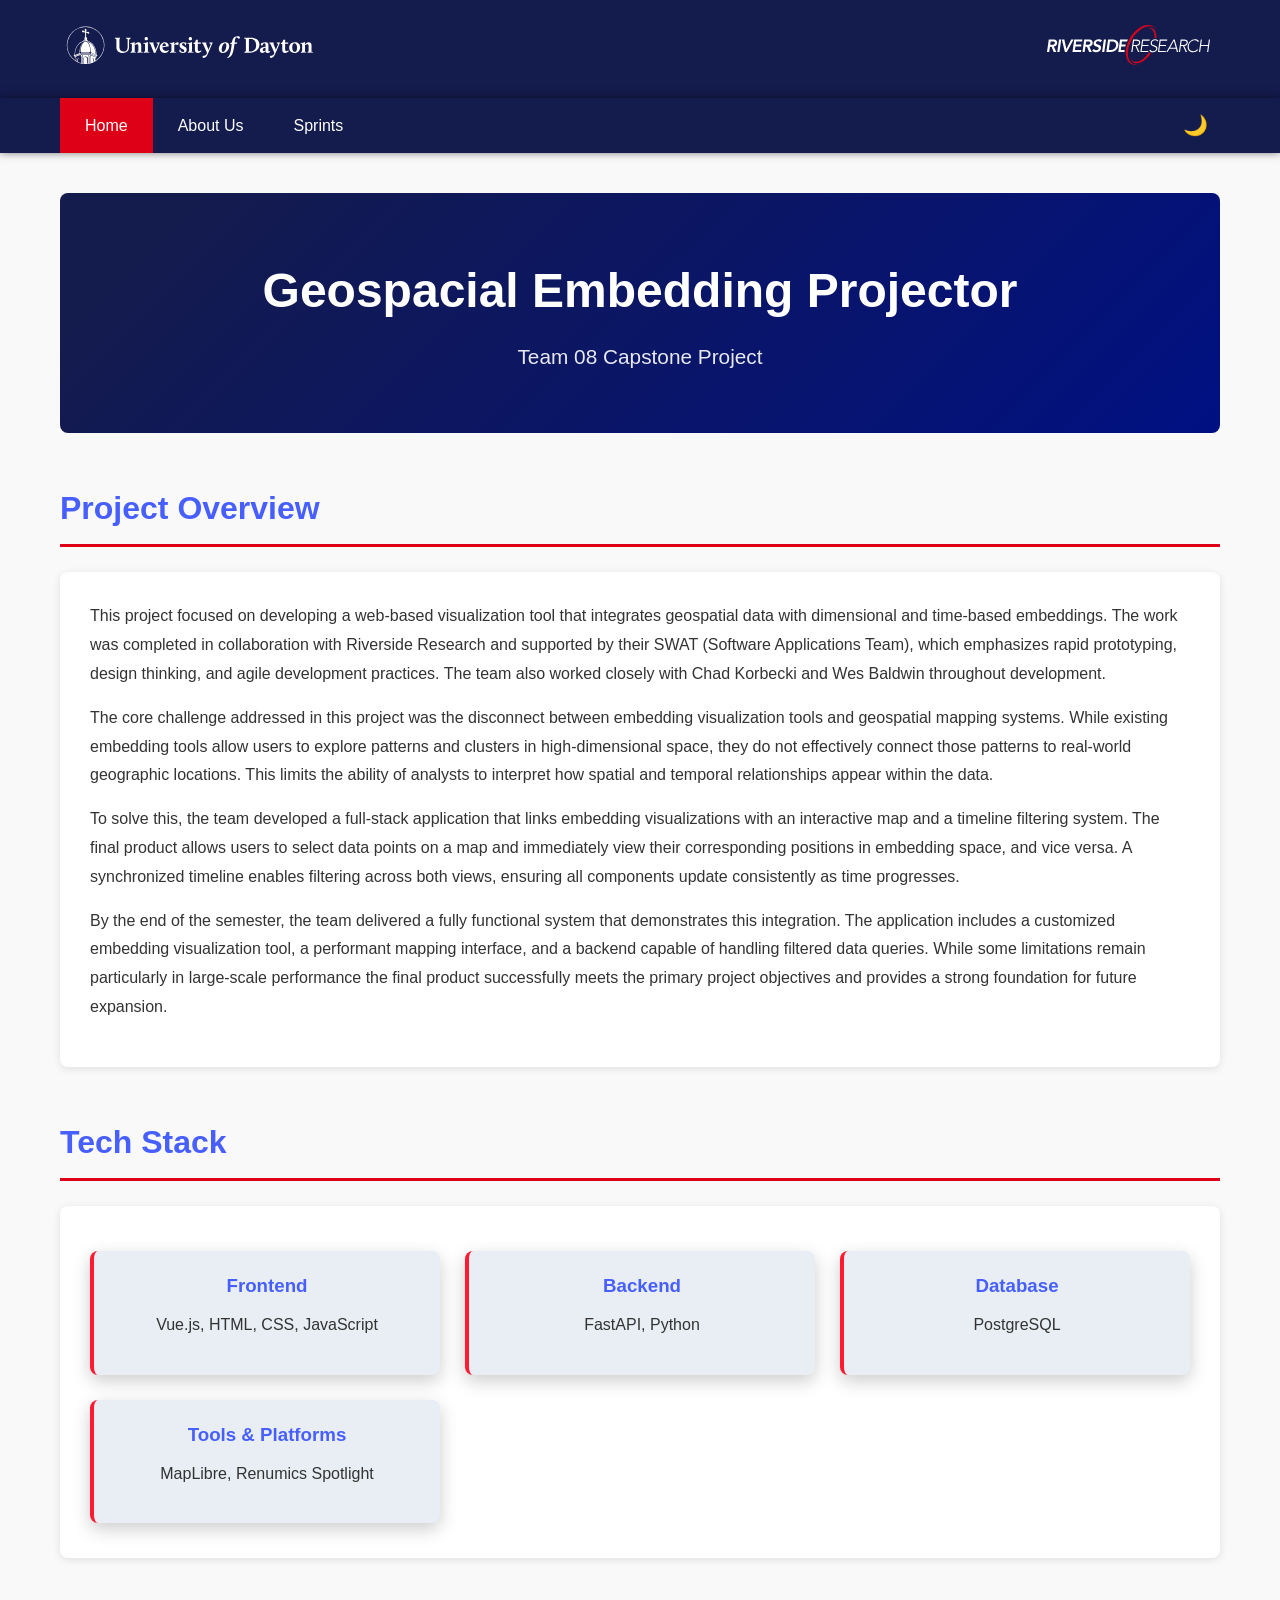
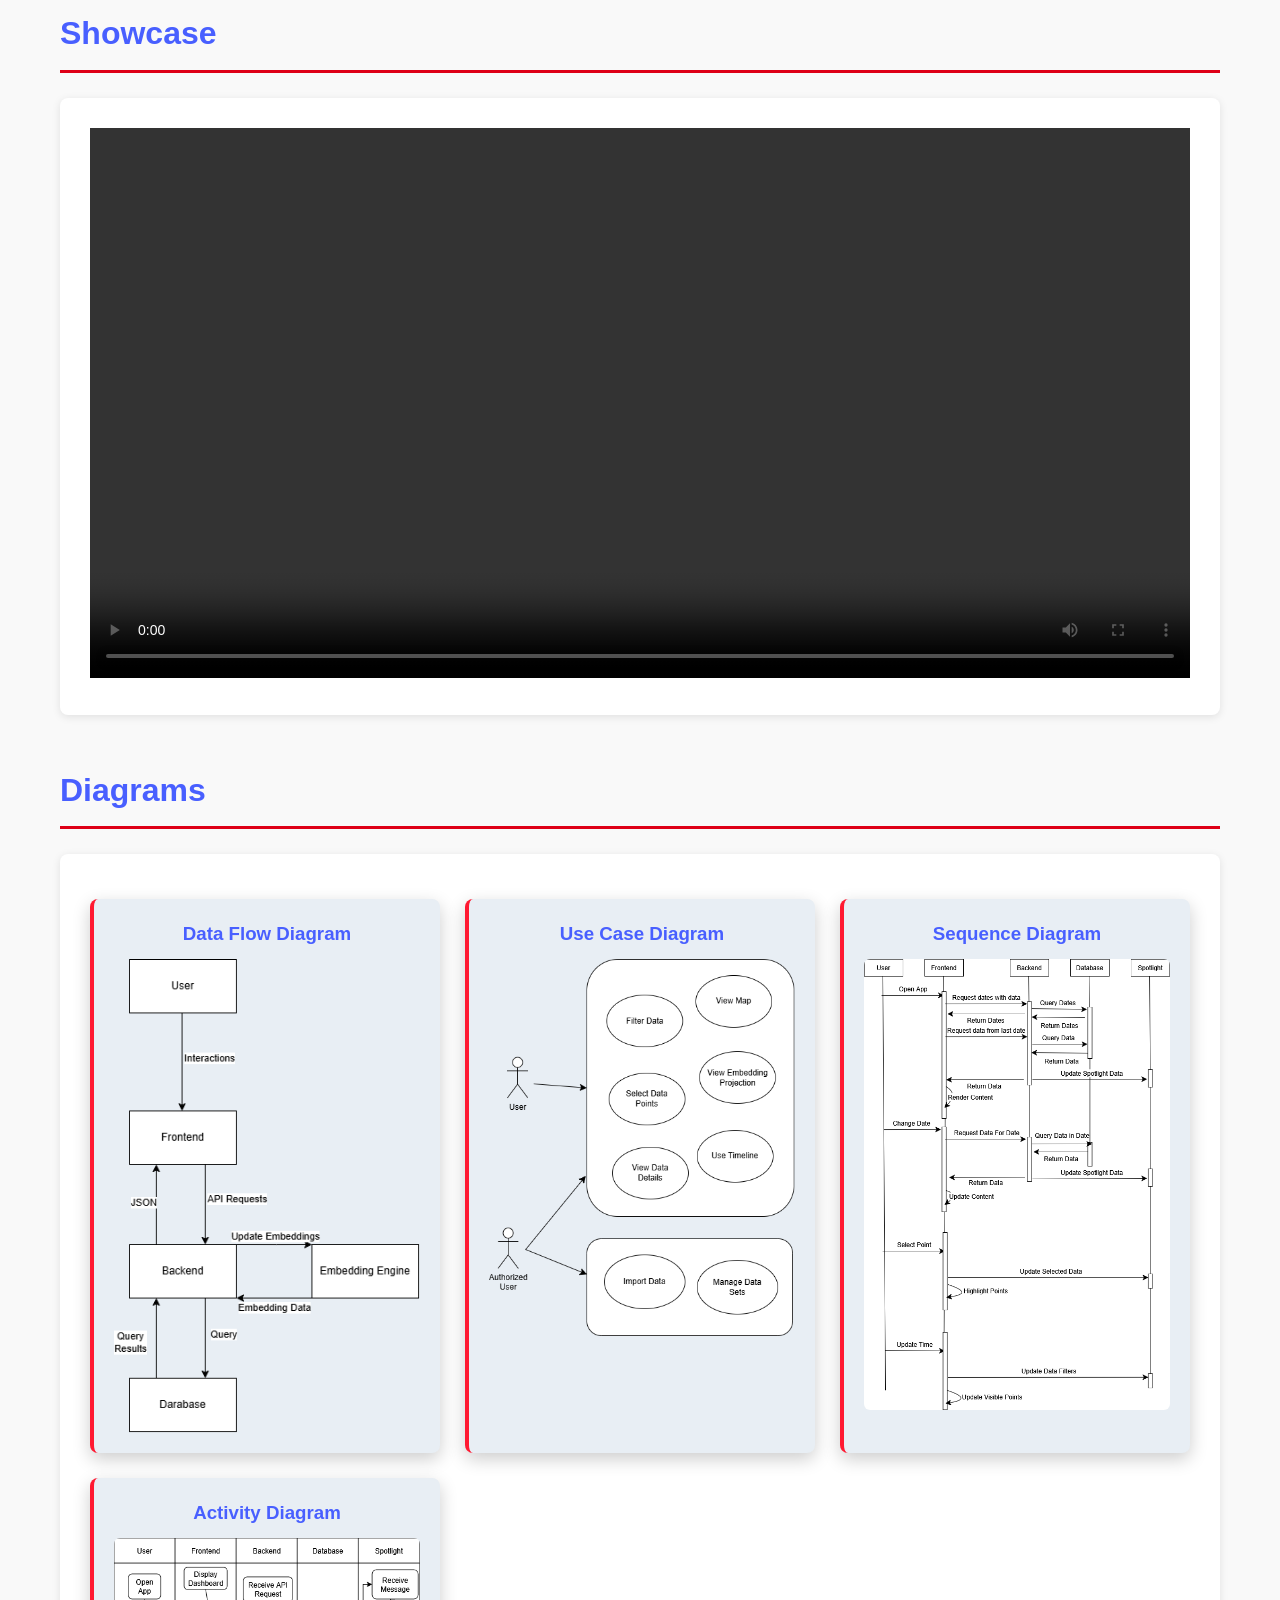
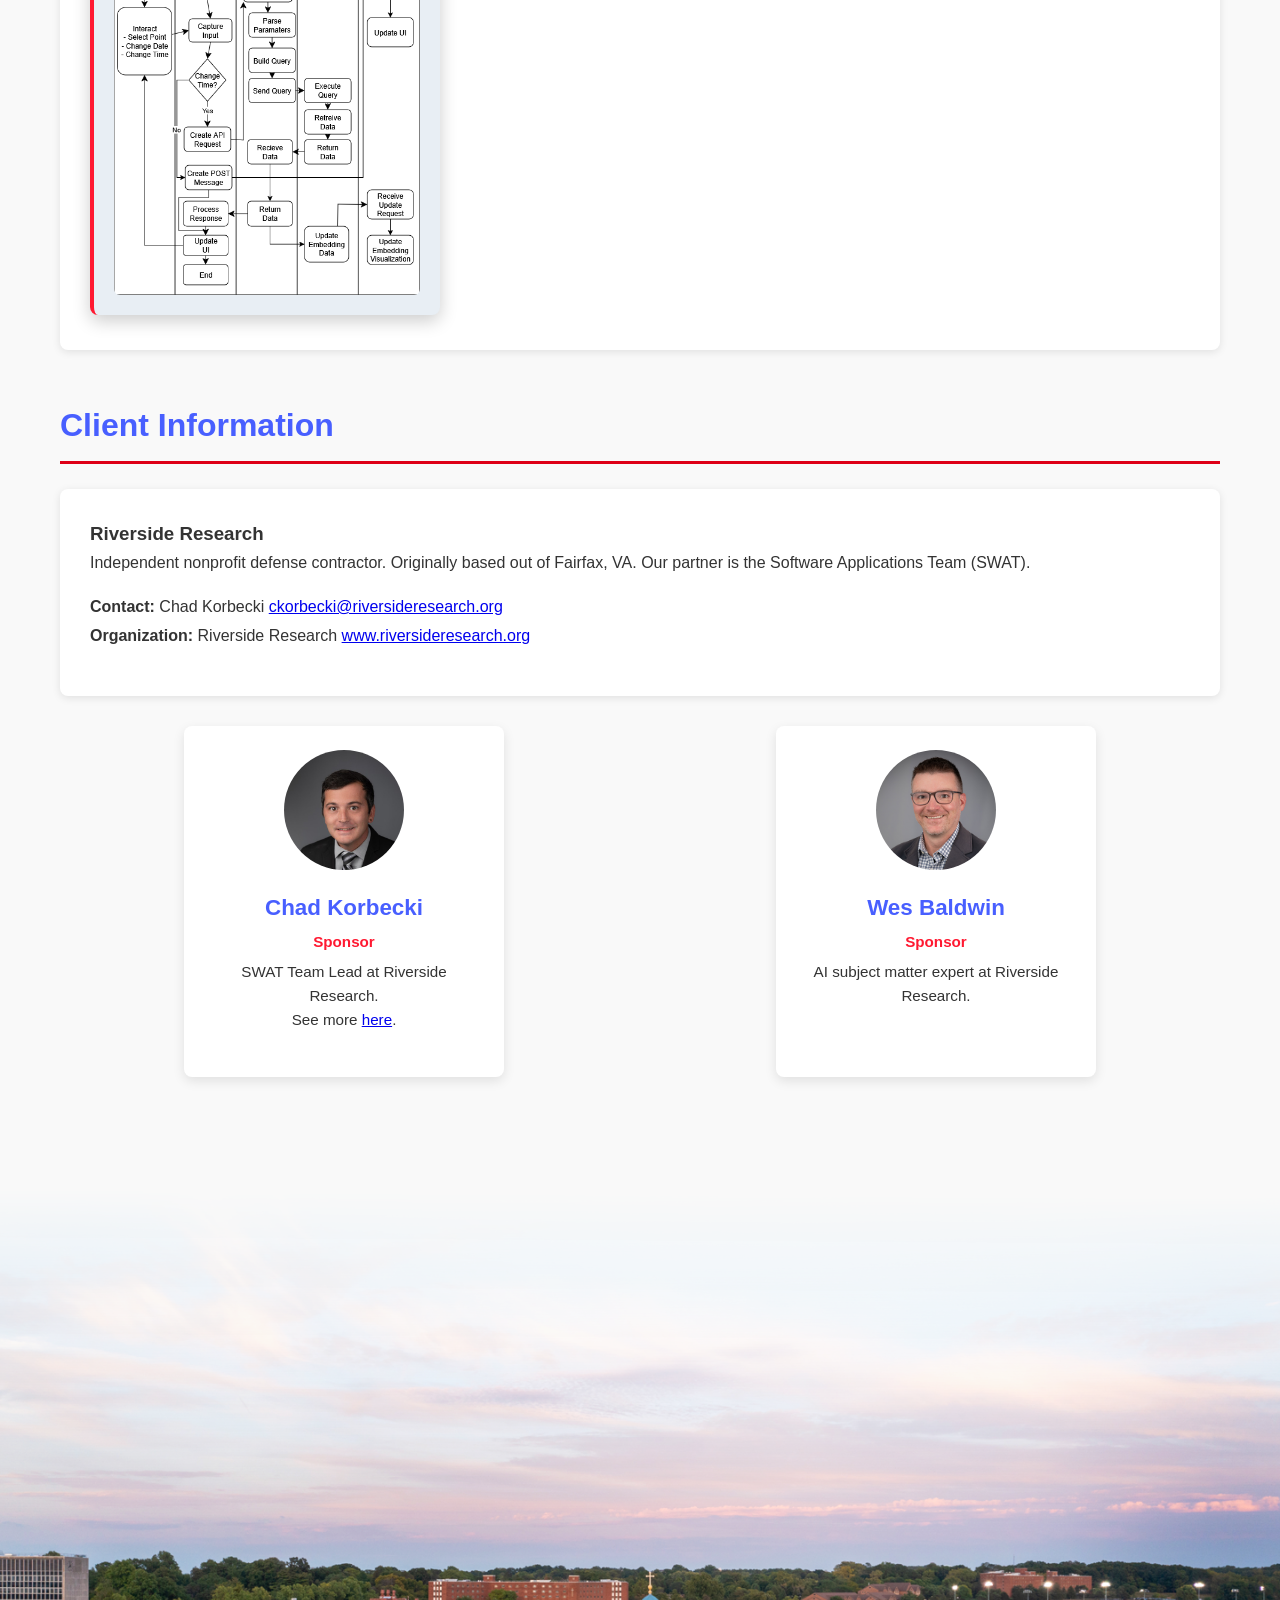
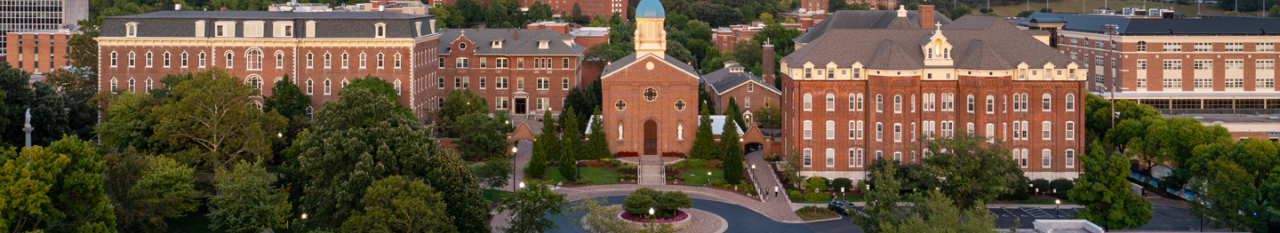
==== commit f169d8ad: "Final Website" ====
--- a/index.html
+++ b/index.html
@@ -23,20 +23,20 @@
         <h2>Project Overview</h2>
         <div class="section-content">
           <p>
-            The project is an interactive visualization tool. Linking geospatial
-            mappings with data to enable pattern discovery. By using a
-            pre-existing embedding projector we incorperated the use of a
-            mapping library to allow for visualization of data onto a map.
+            This project focused on developing a web-based visualization tool that integrates geospatial data with dimensional and time-based embeddings. The work was completed in collaboration with Riverside Research and supported by their SWAT (Software Applications Team), which emphasizes rapid prototyping, design thinking, and agile development practices. The team also worked closely with Chad Korbecki and Wes Baldwin throughout development.
           </p>
-          <ul>
-            Final Goals:
-            <li>Research Report</li>
-            <li>Documented Source Code</li>
-            <li>
-              Dashboard Showcasing Real-Time, linked analysis between embedding
-              space and geographic data.
-            </li>
-          </ul>
+
+          <p>
+            The core challenge addressed in this project was the disconnect between embedding visualization tools and geospatial mapping systems. While existing embedding tools allow users to explore patterns and clusters in high-dimensional space, they do not effectively connect those patterns to real-world geographic locations. This limits the ability of analysts to interpret how spatial and temporal relationships appear within the data.
+          </p>
+
+          <p>
+            To solve this, the team developed a full-stack application that links embedding visualizations with an interactive map and a timeline filtering system. The final product allows users to select data points on a map and immediately view their corresponding positions in embedding space, and vice versa. A synchronized timeline enables filtering across both views, ensuring all components update consistently as time progresses.
+          </p>
+
+          <p>
+            By the end of the semester, the team delivered a fully functional system that demonstrates this integration. The application includes a customized embedding visualization tool, a performant mapping interface, and a backend capable of handling filtered data queries. While some limitations remain particularly in large-scale performance the final product successfully meets the primary project objectives and provides a strong foundation for future expansion.
+          </p>
         </div>
       </section>
 
@@ -69,7 +69,32 @@
       <section class="project-section">
         <h2>Showcase</h2>
         <div class="section-content">
-          <video src="assets/MVP_Demo.mp4" controls style="width: 100%"></video>
+          <video src="assets/demos/Final_Product_Demo.mp4" controls style="width: 100%"></video>
+        </div>
+      </section>
+
+      <!-- Diagrams Section -->
+      <section class="project-section">
+        <h2>Diagrams</h2>
+        <div class="section-content">
+          <div class="tech-grid">
+            <div class="tech-item">
+              <h3>Data Flow Diagram</h3>
+              <img class="theme-diagram" data-base="Data-Flow-T8" src="assets/diagrams/Data-Flow-T8-Light.png" />
+            </div>
+            <div class="tech-item">
+              <h3>Use Case Diagram</h3>
+              <img class="theme-diagram" data-base="Use-Case-T8" src="assets/diagrams/Use-Case-T8-Light.png" />
+            </div>
+            <div class="tech-item">
+              <h3>Sequence Diagram</h3>
+              <img class="theme-diagram" data-base="Sequence-T8" src="assets/diagrams/Sequence-T8-Light.png" />
+            </div>
+            <div class="tech-item">
+              <h3>Activity Diagram</h3>
+              <img class="theme-diagram" data-base="Activity-T8" src="assets/diagrams/Activity-T8-Light.png" />
+            </div>
+          </div>
         </div>
       </section>
 
--- a/css/style.css
+++ b/css/style.css
@@ -230,7 +230,7 @@
 /* Tech Grid */
 .tech-grid {
   display: grid;
-  grid-template-columns: repeat(auto-fit, minmax(250px, 1fr));
+  grid-template-columns: repeat(auto-fit, minmax(300px, 1fr));
   gap: 25px;
   margin-top: 20px;
 }
@@ -242,6 +242,7 @@
   border-left: 4px solid var(--accent-red);
   transform: translateY(-5px);
   box-shadow: 0 6px 18px rgba(0, 0, 0, 0.2);
+  text-align: center;
 }
 .tech-item h3 {
   color: var(--accent-color);
@@ -250,6 +251,14 @@
 
 .tech-item p {
   color: var(--text);
+}
+.tech-item img {
+  width: 100%;
+  max-width: 100%;
+  height: auto;
+  display: block;
+  margin: 10px auto 0;
+  border-radius: 6px;
 }
 
 /* Team Grid */
@@ -323,6 +332,66 @@
   line-height: 1.6;
 }
 
+/* Cards */
+.card-container {
+  display: flex;
+  flex-wrap: wrap;
+  justify-content: center;
+  gap: 25px;
+  padding: 2% 5% 5% 5%;
+}
+/* Cards */
+.card {
+  background-color: var(--base-1);
+  border-radius: 10px;
+  box-shadow: 0 4px 12px rgba(0, 0, 0, 0.15);
+  width: 280px;
+  text-align: center;
+  transition: transform 0.2s ease;
+  cursor: pointer;
+  display: flex;
+  flex-direction: column;
+}
+
+.card:hover {
+  transform: scale(1.05);
+}
+
+.card-button {
+  background-color: var(--accent-color);
+  color: white;
+  border: none;
+  border-radius: 10px;
+  padding: 20px;
+  cursor: pointer;
+  width: 100%;
+}
+
+.card-button h2 {
+  margin-bottom: 8px;
+}
+
+.card-button p {
+  font-size: 0.9rem;
+  opacity: 0.9;
+}
+
+.card-button:hover {
+  background-color: var(--secondary-color);
+}
+.card-button.active {
+  background-color: var(--secondary-color);
+}
+@media (max-width: 600px) {
+  .card {
+    width: 100%;
+  }
+}
+.section-divider {
+  height: 1px;
+  background: linear-gradient(to right, transparent, var(--accent-color), transparent);
+  margin: 30px 0;
+}
 /* Footer */
 footer {
   margin: 0;
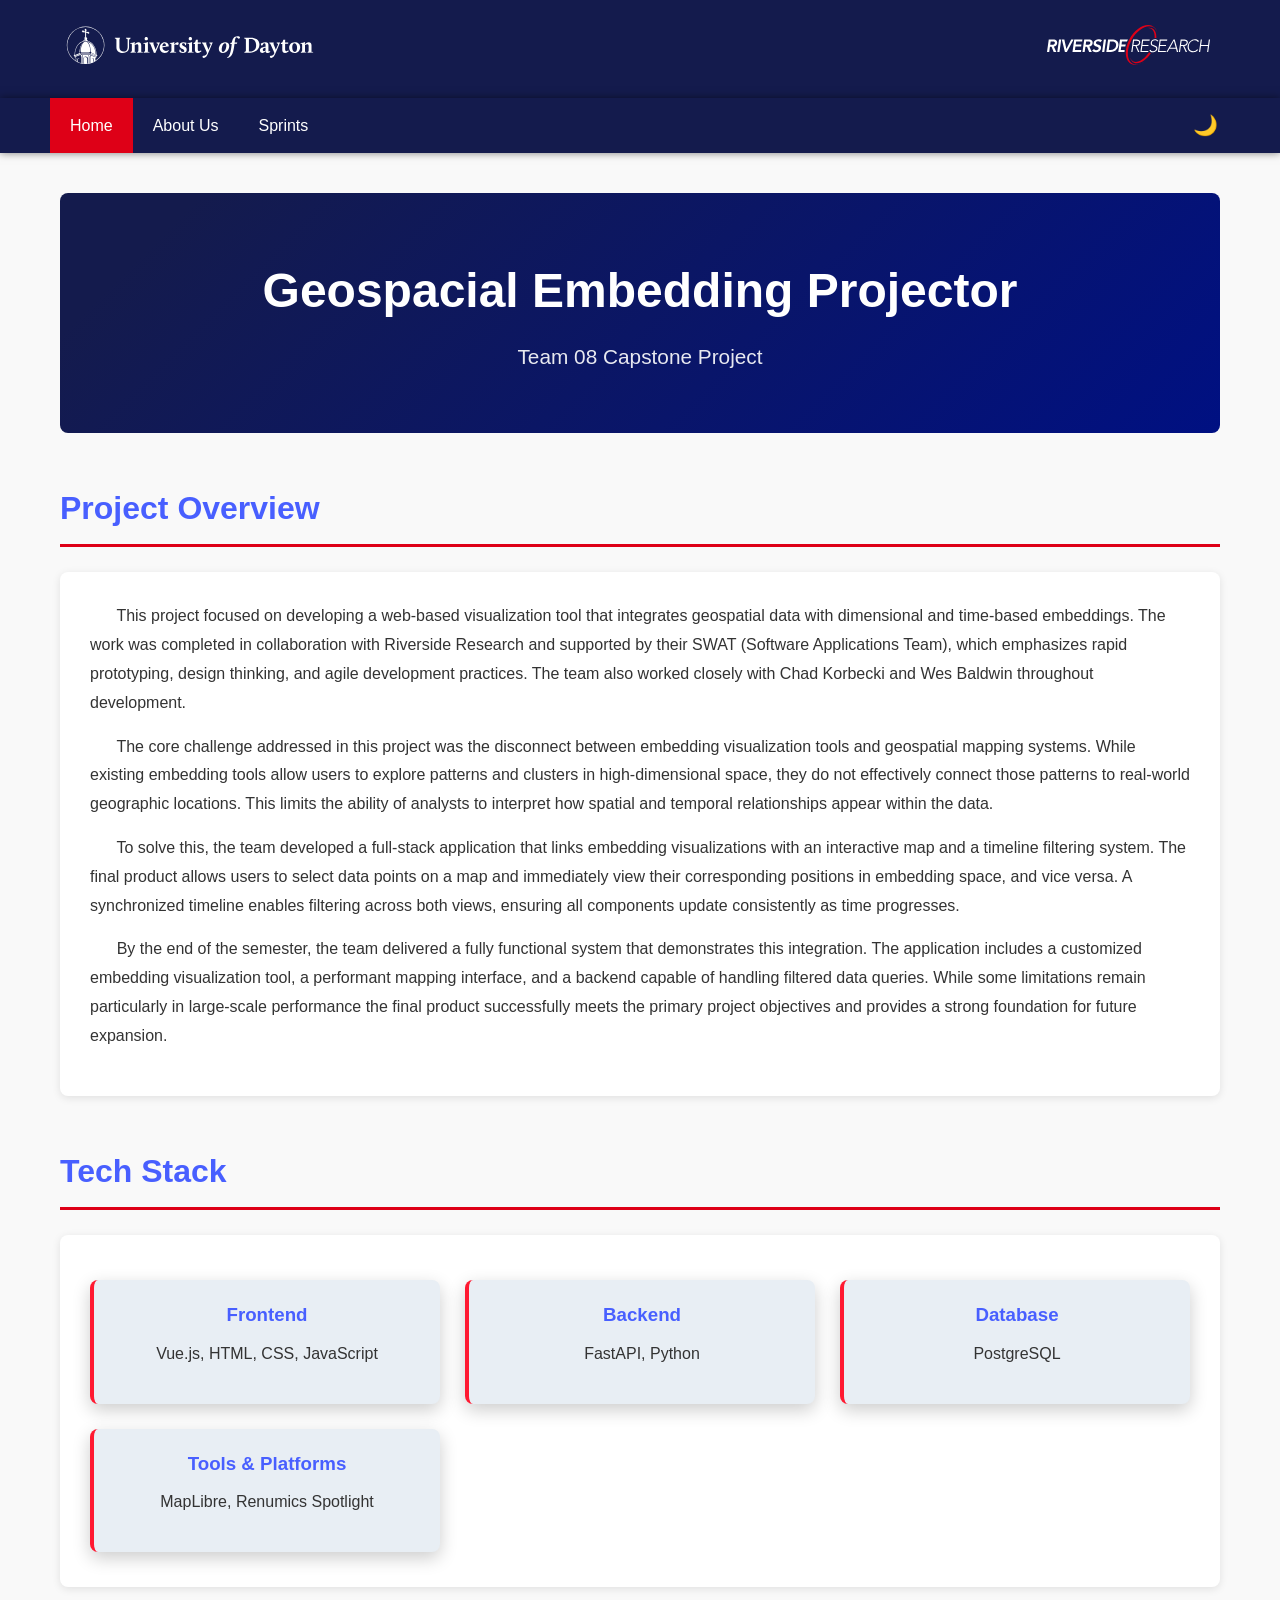
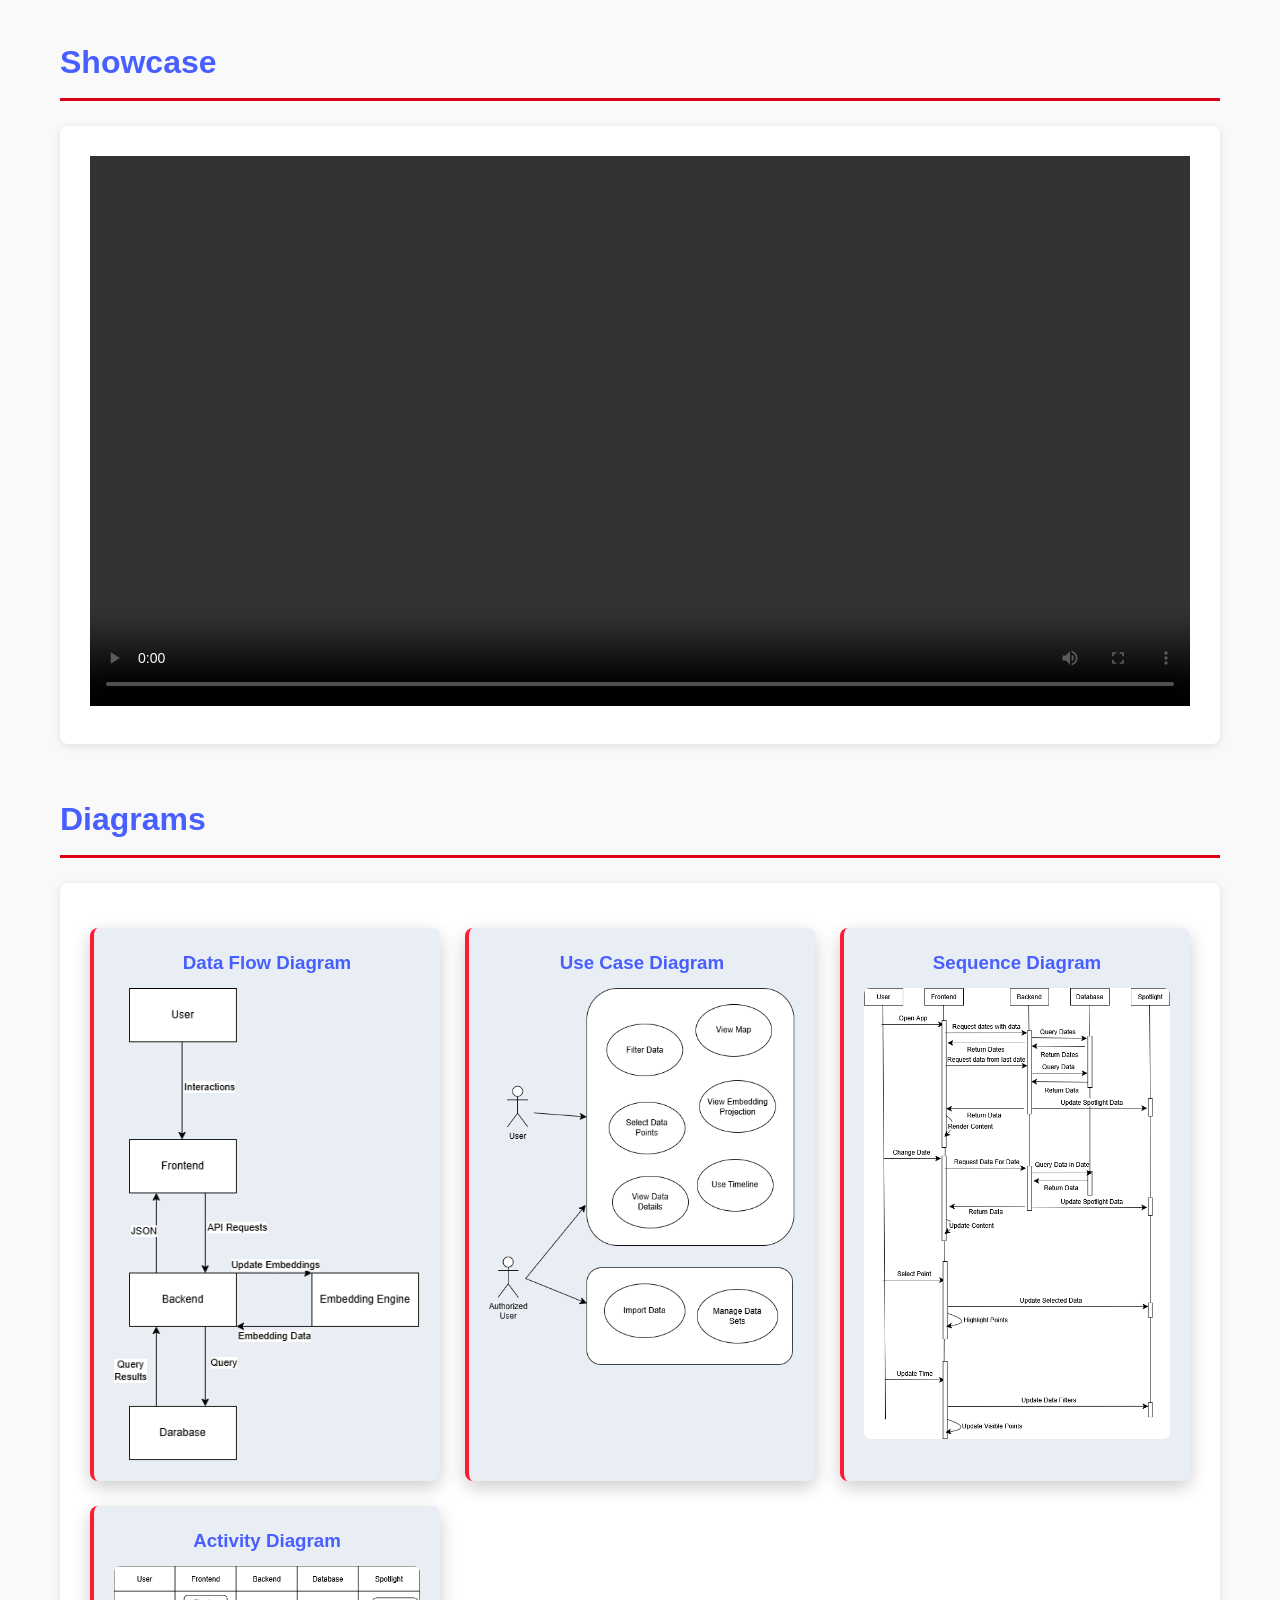
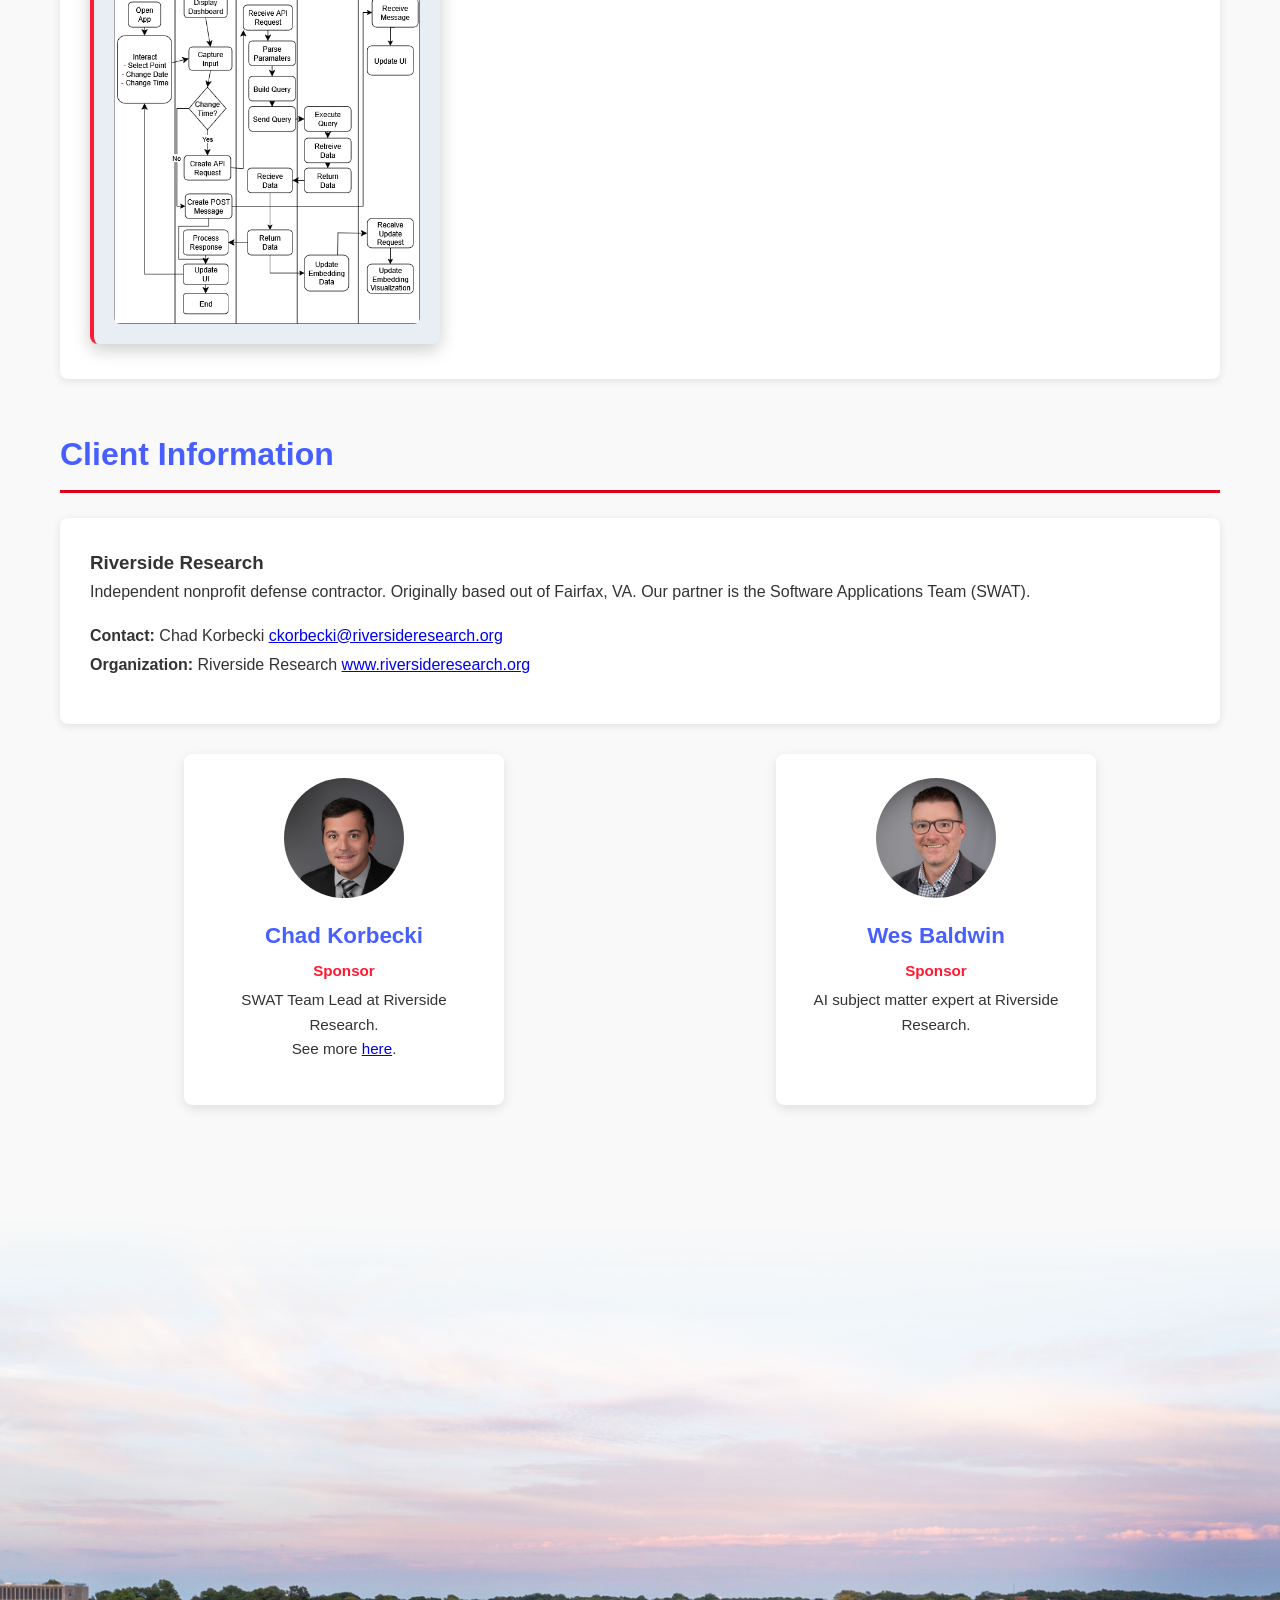
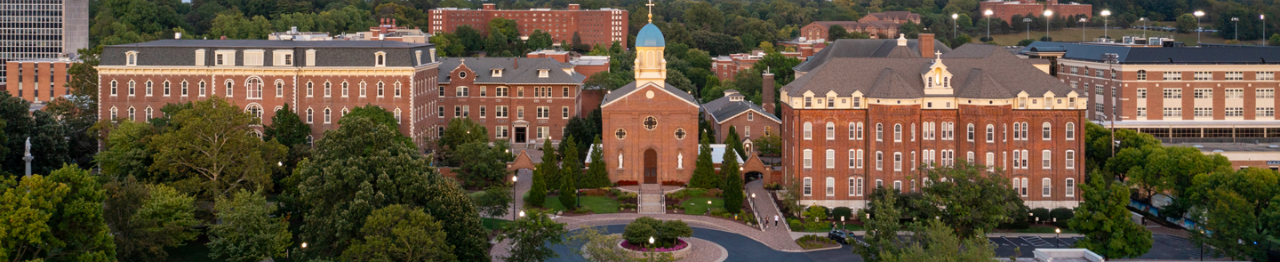
==== commit 4b2fee75: "space paragraphs" ====
--- a/index.html
+++ b/index.html
@@ -23,19 +23,47 @@
         <h2>Project Overview</h2>
         <div class="section-content">
           <p>
-            This project focused on developing a web-based visualization tool that integrates geospatial data with dimensional and time-based embeddings. The work was completed in collaboration with Riverside Research and supported by their SWAT (Software Applications Team), which emphasizes rapid prototyping, design thinking, and agile development practices. The team also worked closely with Chad Korbecki and Wes Baldwin throughout development.
-          </p>
-
-          <p>
-            The core challenge addressed in this project was the disconnect between embedding visualization tools and geospatial mapping systems. While existing embedding tools allow users to explore patterns and clusters in high-dimensional space, they do not effectively connect those patterns to real-world geographic locations. This limits the ability of analysts to interpret how spatial and temporal relationships appear within the data.
-          </p>
-
-          <p>
-            To solve this, the team developed a full-stack application that links embedding visualizations with an interactive map and a timeline filtering system. The final product allows users to select data points on a map and immediately view their corresponding positions in embedding space, and vice versa. A synchronized timeline enables filtering across both views, ensuring all components update consistently as time progresses.
-          </p>
-
-          <p>
-            By the end of the semester, the team delivered a fully functional system that demonstrates this integration. The application includes a customized embedding visualization tool, a performant mapping interface, and a backend capable of handling filtered data queries. While some limitations remain particularly in large-scale performance the final product successfully meets the primary project objectives and provides a strong foundation for future expansion.
+            &nbsp;&nbsp;&nbsp;&nbsp;&nbsp;&nbsp;This project focused on
+            developing a web-based visualization tool that integrates geospatial
+            data with dimensional and time-based embeddings. The work was
+            completed in collaboration with Riverside Research and supported by
+            their SWAT (Software Applications Team), which emphasizes rapid
+            prototyping, design thinking, and agile development practices. The
+            team also worked closely with Chad Korbecki and Wes Baldwin
+            throughout development.
+          </p>
+
+          <p>
+            &nbsp;&nbsp;&nbsp;&nbsp;&nbsp;&nbsp;The core challenge addressed in
+            this project was the disconnect between embedding visualization
+            tools and geospatial mapping systems. While existing embedding tools
+            allow users to explore patterns and clusters in high-dimensional
+            space, they do not effectively connect those patterns to real-world
+            geographic locations. This limits the ability of analysts to
+            interpret how spatial and temporal relationships appear within the
+            data.
+          </p>
+
+          <p>
+            &nbsp;&nbsp;&nbsp;&nbsp;&nbsp;&nbsp;To solve this, the team
+            developed a full-stack application that links embedding
+            visualizations with an interactive map and a timeline filtering
+            system. The final product allows users to select data points on a
+            map and immediately view their corresponding positions in embedding
+            space, and vice versa. A synchronized timeline enables filtering
+            across both views, ensuring all components update consistently as
+            time progresses.
+          </p>
+
+          <p>
+            &nbsp;&nbsp;&nbsp;&nbsp;&nbsp;&nbsp;By the end of the semester, the
+            team delivered a fully functional system that demonstrates this
+            integration. The application includes a customized embedding
+            visualization tool, a performant mapping interface, and a backend
+            capable of handling filtered data queries. While some limitations
+            remain particularly in large-scale performance the final product
+            successfully meets the primary project objectives and provides a
+            strong foundation for future expansion.
           </p>
         </div>
       </section>
@@ -69,7 +97,11 @@
       <section class="project-section">
         <h2>Showcase</h2>
         <div class="section-content">
-          <video src="assets/demos/Final_Product_Demo.mp4" controls style="width: 100%"></video>
+          <video
+            src="assets/demos/Final_Product_Demo.mp4"
+            controls
+            style="width: 100%"
+          ></video>
         </div>
       </section>
 
@@ -80,19 +112,35 @@
           <div class="tech-grid">
             <div class="tech-item">
               <h3>Data Flow Diagram</h3>
-              <img class="theme-diagram" data-base="Data-Flow-T8" src="assets/diagrams/Data-Flow-T8-Light.png" />
+              <img
+                class="theme-diagram"
+                data-base="Data-Flow-T8"
+                src="assets/diagrams/Data-Flow-T8-Light.png"
+              />
             </div>
             <div class="tech-item">
               <h3>Use Case Diagram</h3>
-              <img class="theme-diagram" data-base="Use-Case-T8" src="assets/diagrams/Use-Case-T8-Light.png" />
+              <img
+                class="theme-diagram"
+                data-base="Use-Case-T8"
+                src="assets/diagrams/Use-Case-T8-Light.png"
+              />
             </div>
             <div class="tech-item">
               <h3>Sequence Diagram</h3>
-              <img class="theme-diagram" data-base="Sequence-T8" src="assets/diagrams/Sequence-T8-Light.png" />
+              <img
+                class="theme-diagram"
+                data-base="Sequence-T8"
+                src="assets/diagrams/Sequence-T8-Light.png"
+              />
             </div>
             <div class="tech-item">
               <h3>Activity Diagram</h3>
-              <img class="theme-diagram" data-base="Activity-T8" src="assets/diagrams/Activity-T8-Light.png" />
+              <img
+                class="theme-diagram"
+                data-base="Activity-T8"
+                src="assets/diagrams/Activity-T8-Light.png"
+              />
             </div>
           </div>
         </div>
--- a/css/style.css
+++ b/css/style.css
@@ -120,7 +120,7 @@
   margin: 0 auto;
   list-style: none;
   display: flex;
-  padding: 0 20px;
+  padding: 0 10px;
 }
 
 /* .navbar li {
@@ -131,7 +131,7 @@
   display: block;
   color: #fff;
   text-decoration: none;
-  padding: 15px 25px;
+  padding: 15px 20px;
   transition: background-color 0.3s ease;
   font-weight: 500;
 }
@@ -389,7 +389,12 @@
 }
 .section-divider {
   height: 1px;
-  background: linear-gradient(to right, transparent, var(--accent-color), transparent);
+  background: linear-gradient(
+    to right,
+    transparent,
+    var(--accent-color),
+    transparent
+  );
   margin: 30px 0;
 }
 /* Footer */
